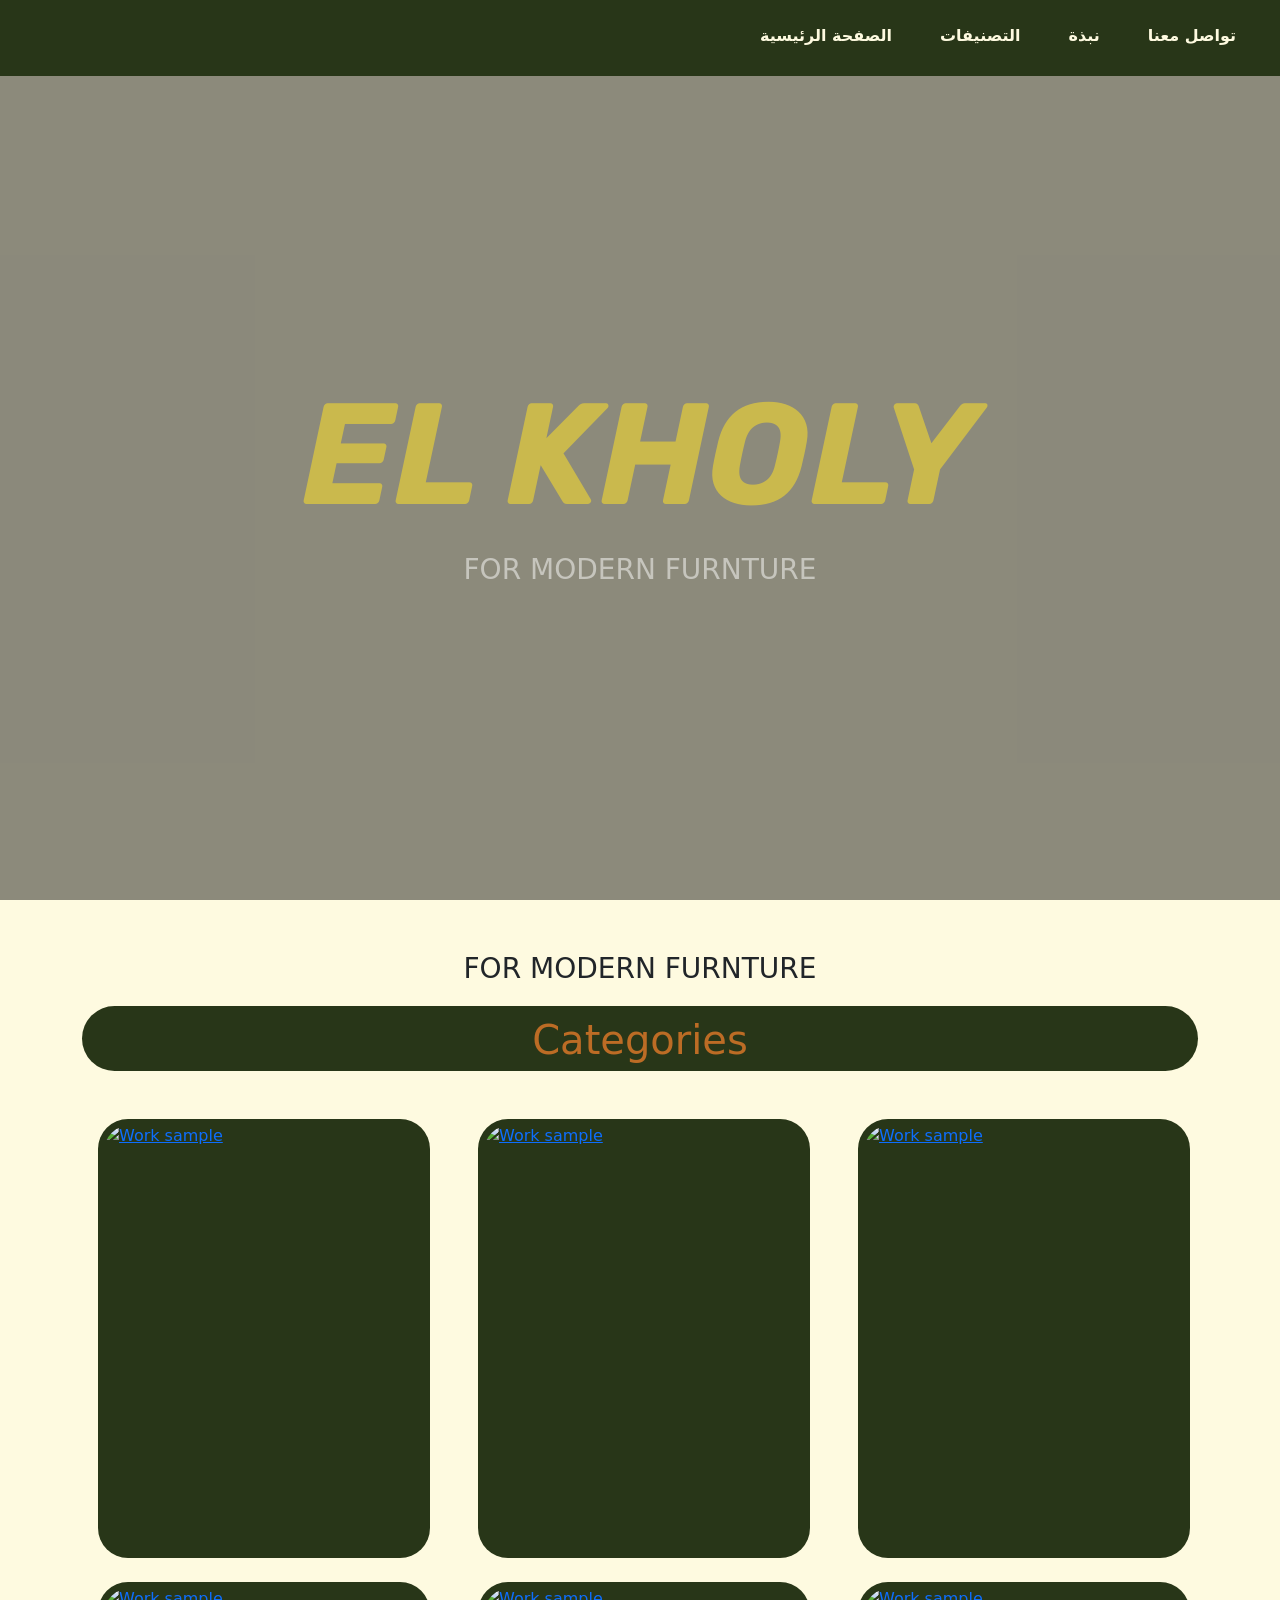
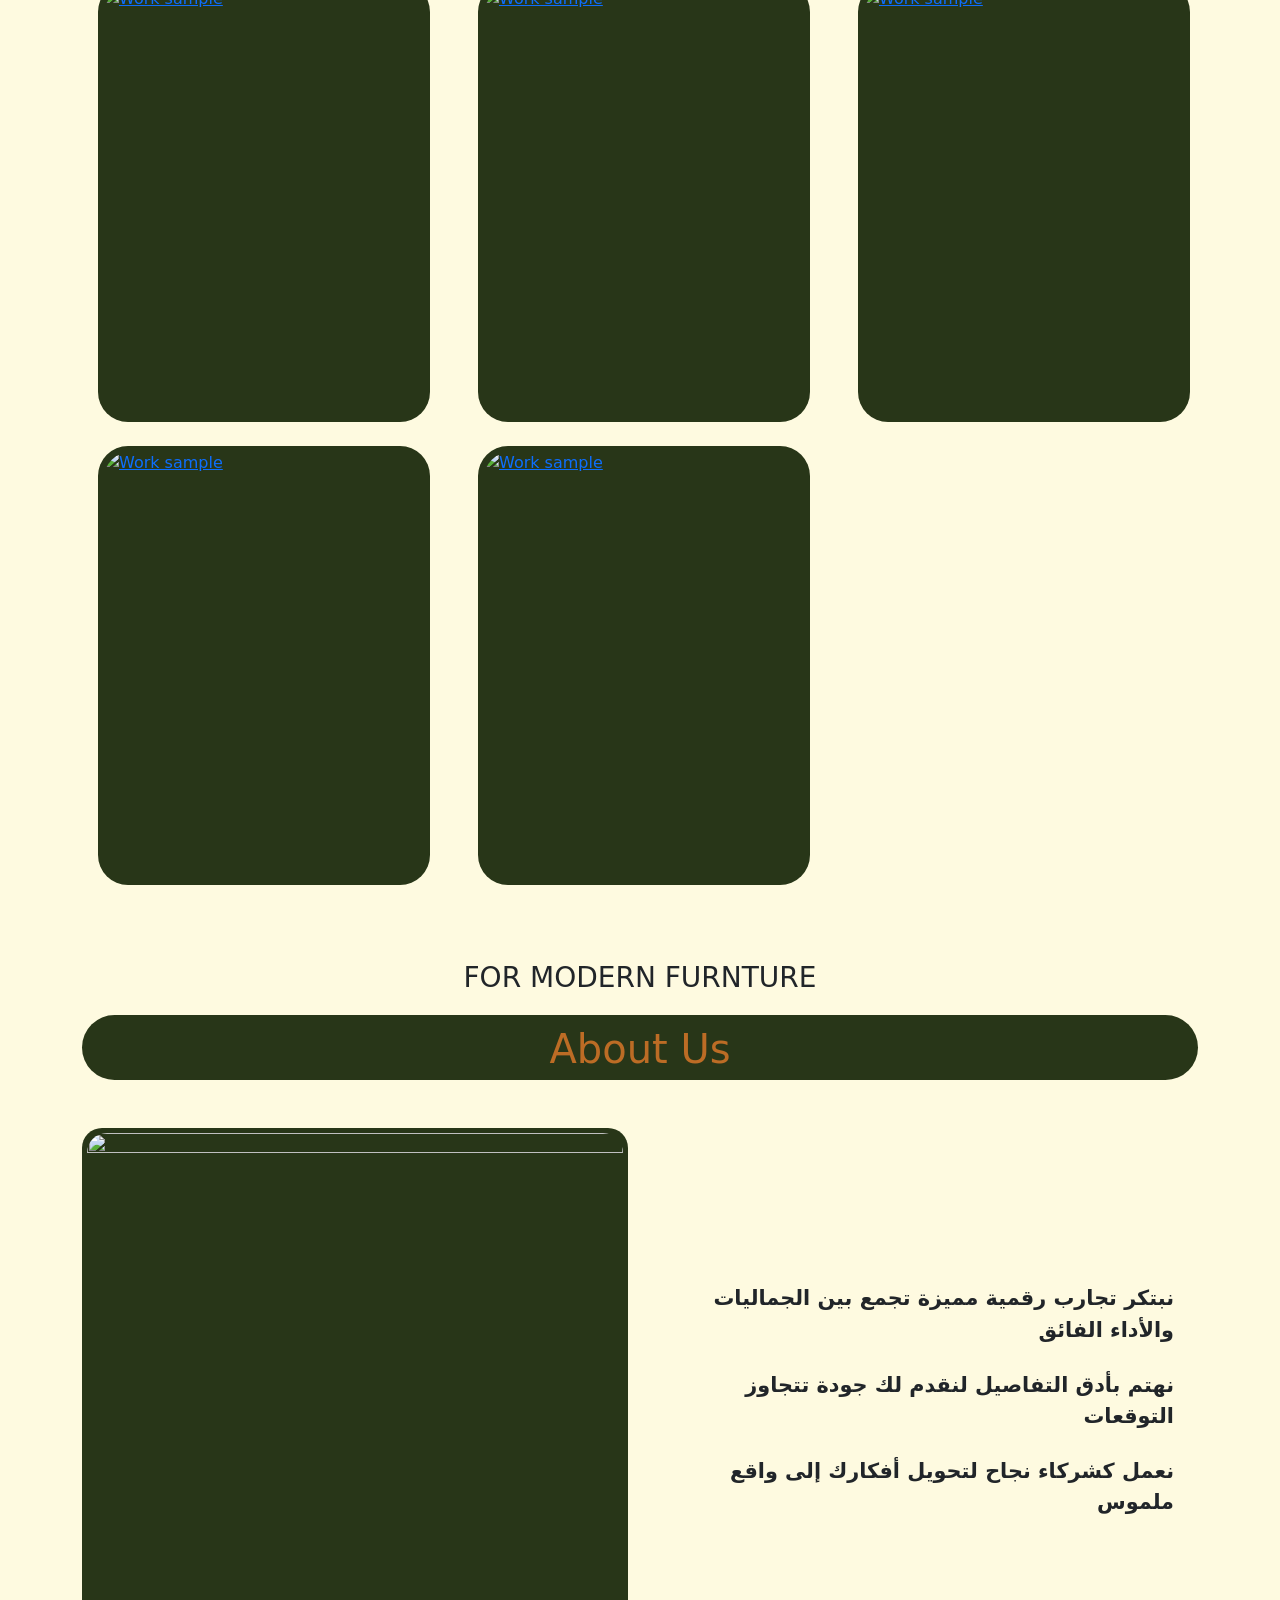
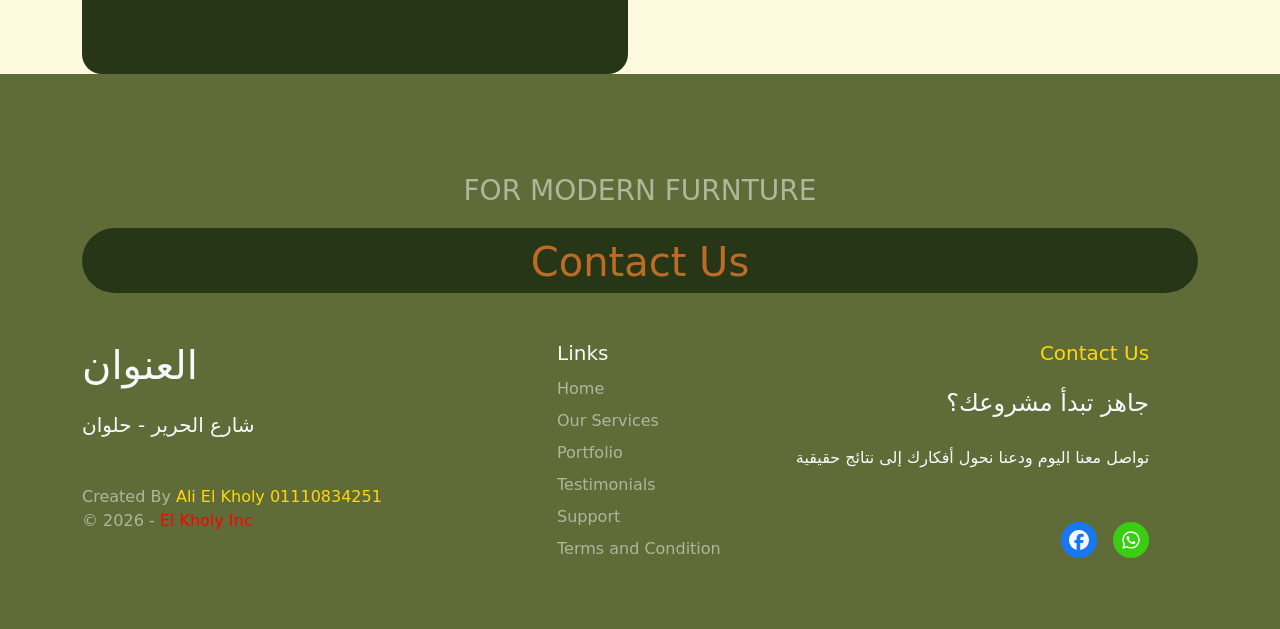
==== index.html @ 0e4a9209 "Add files via upload" ====
<!DOCTYPE html>
<html lang="en">

<head>
    <meta charset="UTF-8">
    <meta name="viewport" content="width=device-width, initial-scale=1.0">
    <title>EL Kholy</title>
    <link rel="stylesheet" href="css/style.css">
    <link rel="stylesheet" href="css/all.min.css">
    <link rel="stylesheet" href="css/bootstrap.min.css">



    <link rel="preconnect" href="https://fonts.googleapis.com">
    <link rel="preconnect" href="https://fonts.gstatic.com" crossorigin>
    <link
        href="https://fonts.googleapis.com/css2?family=Archivo+Black&family=Roboto:ital,wdth,wght@0,75..100,100..900;1,75..100,100..900&family=Rubik:ital,wght@0,300..900;1,300..900&display=swap"
        rel="stylesheet">
</head>

<body style="background-color: var(--cornsilk);" data-bs-spy="scroll" data-bs-target="#main-nav"
    data-bs-smooth-scroll="true" tabindex="0">
    <nav class="navbar navbar-expand-lg p-0 sticky-top" id="main-nav">
        <div class="container-fluid pb-1">
            <a class="navbar-brand text-align-center  p-0" href="index.html">
                <img class="logo " src="img/logo.svg" alt="">
            </a>
            <button class="navbar-toggler" type="button" data-bs-toggle="collapse" data-bs-target="#main"
                aria-controls="main" aria-expanded="false" aria-label="Toggle navigation">
                <i class="fa-solid fa-bars"></i>
            </button>

            <div class="collapse navbar-collapse  " id="main">
                <ul class="navbar-nav ms-auto mb-2 mb-lg-0 pe-2 text-md-strat">
                    <li class="nav-item">
                        <a class="nav-link active p-3 p-lg-4" aria-current="page" href="#">الصفحة الرئيسية</a>
                    </li>
                    <li class="nav-item">
                        <a class="nav-link p-3 p-lg-4" href="#Categories">التصنيفات</a>
                    </li>
                    <li class="nav-item">
                        <a class="nav-link p-3 p-lg-4" href="#About">نبذة</a>
                    </li>
                    <li class="nav-item">
                        <a class="nav-link p-3 p-lg-4" href="#footer">تواصل معنا</a>
                    </li>




                </ul>

            </div>
        </div>
    </nav>
    <div class="landing" id="landing">
        <section class="hero">

            <video autoplay loop muted playsinline class="hero-video">
                <source src="img/0724.mp4" type="video/mp4" />
            </video>


            <div class="hero-overlay"></div>

            <div class="hero-content">
                <h1 class="">EL KHOLY</h1>
                <p class="text-white-50 text-uppercase fs-3 fs-md-2 fs-sm-1">For modern furnture</p>
            </div>
        </section>
    </div>
    <div class="Categories mt-5  " id="Categories">
        <div class="container">
            <div class="main-title mt-5 mb-5 position-relative text-center justify-content-center">
                <img src="img/logo2.svg" alt="">

                <p class=" text-uppercase fs-3 fs-md-2 fs-sm-1">For modern furnture</p>

                <h1 class=" ">Categories</h1>
            </div>
            <div class="row mt-5 ">
                <div class="col-sm-12 col-md-6 col-lg-4">
                    <a href="Bedroom.html">
                        <div class="box mb-4 ms-3 me-2 " data-work="BedRoom">
                            <img class="img-fluid" src="img/bedroom (3).jpeg" alt="Work sample" />
                        </div>
                    </a>
                </div>
                <div class="col-sm-12 col-md-6 col-lg-4">
                    <a href="kitchen.html">
                        <div class="box mb-4 ms-3 me-2 " data-work="Kitchen">
                            <img class="img-fluid" src="img/kitchen.jpeg" alt="Work sample" />
                        </div>
                    </a>
                </div>
                <div class="col-sm-12 col-md-6 col-lg-4">
                    <a href="bathroom.html">
                        <div class="box mb-4 ms-3 me-2 " data-work="Bathroom">
                            <img class="img-fluid" src="img/bathroom (14).jpeg" alt="Work sample" />
                        </div>
                    </a>
                </div>

                <div class="col-sm-12 col-md-6 col-lg-4">
                    <a href="Cupboard.html">
                        <div class="box mb-4 ms-3 me-2 " data-work="Cupboard">
                            <img class="img-fluid" src="img/cupdrop.jpeg" alt="Work sample" />
                        </div>
                    </a>
                </div>
                <div class="col-sm-12 col-md-6 col-lg-4">
                    <a href="Decoration.html">
                        <div class="box mb-4 ms-3 me-2 " data-work="Decoration">
                            <img class="img-fluid" src="img/decoration.jpeg" alt="Work sample" />
                        </div>
                    </a>
                </div>
                <div class="col-sm-12 col-md-6 col-lg-4">
                    <a href="TV Console.html">
                        <div class="box mb-4 ms-3 me-2 " data-work="TV Console">
                            <img class="img-fluid" src="img/floating.jpeg" alt="Work sample" />
                        </div>
                    </a>
                </div>
                <div class="col-sm-12 col-md-6 col-lg-4">
                    <a href="Office.html">
                        <div class="box mb-4 ms-3 me-2 " data-work="Office">
                            <img class="img-fluid" src="img/offece.jpeg" alt="Work sample" />
                        </div>
                    </a>
                </div>
                <div class="col-sm-12 col-md-6 col-lg-4">
                    <a href="shops.html">
                        <div class="box mb-4 ms-3 me-2 " data-work="Shops">
                            <img class="img-fluid" src="img/shop (8).jpeg" alt="Work sample" />
                        </div>
                    </a>
                </div>

            </div>
        </div>
    </div>
    <div class="About mt-5  " id="About">
        <div class="container">
            <div class="main-title mt-5 mb-5 position-relative text-center justify-content-center">
                <img src="img/logo2.svg" alt="">

                <p class=" text-uppercase fs-3 fs-md-2 fs-sm-1">For modern furnture</p>

                <h1 class=" ">About Us</h1>
            </div>
            <div class="row">
                <div class="col-lg-6 col-md-12">
                    <div class="image">
                        <img class="img-fluid" src="img/wall.jpeg" alt="">
                    </div>
                </div>

                <div class="col-lg-6 col-md-12 d-flex justify-content-center align-items-center text-center">
                    <div class="text text-md-end  ">

                        <p class="m-4" style="font-size: 1.3rem;font-weight: bold;">نبتكر تجارب رقمية مميزة تجمع بين
                            الجماليات والأداء
                            الفائق</p>
                        <p class="m-4" style="font-size: 1.3rem;font-weight: bold;">نهتم بأدق التفاصيل لنقدم لك جودة
                            تتجاوز التوقعات</p>
                        <p class="m-4" style="font-size: 1.3rem;font-weight: bold;">نعمل كشركاء نجاح لتحويل أفكارك إلى
                            واقع ملموس</p>
                    </div>
                </div>

            </div>

        </div>

    </div>
    <div class="footer pt-5 pb-5 text-white-50 text-center text-md-start" id="footer">
        <div class="container">
            <div class="main-title mt-5 mb-5 position-relative text-center justify-content-center">
                <img src="IMG/logo.svg" alt="">

                <p class=" text-uppercase fs-3 fs-md-2 fs-sm-1">For modern furnture</p>

                <h1 class=" ">Contact Us</h1>
            </div>
            <div class="row mt-5">
                <div class="col-md-4 col-lg-5">
                    <div class="info mb-5 ">
                        <h1 class="mb-4  text-light">العنوان</h1>
                        <h5 class="mb-5 text-light">
                            شارع الحرير - حلوان
                        </h5>
                        <div class="copyright">
                            Created By <span>Ali El Kholy 01110834251</span>
                            <div>&copy; 2026 - <span>El Kholy Inc</span></div>
                        </div>
                    </div>
                </div>
                <div class="col-md-4 col-lg-2">
                    <div class="links">
                        <h5 class="text-light">Links</h5>
                        <ul class="list-unstyled lh-lg">
                            <li>Home</li>
                            <li>Our Services</li>
                            <li>Portfolio</li>
                            <li>Testimonials</li>
                            <li>Support</li>
                            <li>Terms and Condition</li>
                        </ul>
                    </div>
                </div>
                <div class="col-md-4 col-lg-5 d-flex justify-content-center justify-content-center">
                    <div class="contact text-md-end">
                        <h5 class="" style="color: var(--light-main-color);">Contact Us</h5>
                        <h4 class="mb-4 mt-4 text-light">جاهز تبدأ مشروعك؟</h4>
                        <p class="lh-lg mt-3 mb-5 text-light">تواصل معنا اليوم ودعنا نحول أفكارك إلى نتائج حقيقية</p>

                        <ul class="d-flex mt-5 list-unstyled gap-3 justify-content-center justify-content-lg-end">
                            <li>
                                <a class="d-block text-light" href="https://www.facebook.com/share/1BU3RAs3ZS/"><i
                                        class="fa-brands fa-facebook fa-lg facebook rounded-circle p-2"></i></a>
                            </li>
                            <li>
                                <a class="d-block text-light" href="https://wa.me/201009789454"><i
                                        class="fa-brands fa-whatsapp fa-lg whatsapp rounded-circle p-2"></i></a>
                            </li>
                        </ul>
                    </div>
                </div>

            </div>
        </div>
    </div>


    <script src="js/bootstrap.bundle.min.js"></script>
    <script src="js/all.min.js"></script>
</body>

</html>
---- css/style.css ----
* {
    box-sizing: border-box;
}

:root {
    --main-color: #d8ad21;
    --light-main-color: #ffd60a;
    --second-color: #000814;
    --blue-color: #001d3d;
    --light-blue-color: #1dd9e2;
    --olive-leaf: #606c38ff;
    --black-forest: #283618ff;
    --cornsilk: #fefae0ff;
    --sunlit-clay: #dda15eff;
    --copperwood: #bc6c25ff;



}


body {
    position: relative;
}

.main-title h1 {
    padding-top: 10px;
    -o-border-radius: 40px;
    height: 65px;
    color: var(--copperwood);
    background-color: var(--black-forest);
    -webkit-border-radius: 40px;
    -moz-border-radius: 40px;
    -ms-border-radius: 40px;
    border-radius: 40px;
}

.navbar {
    background-color: var(--black-forest);

}

.navbar .navbar-brand .logo {
    width: 150px;

}

.navbar .navbar-toggler {
    color: white;
    font-size: 25px;
    border-color: white;
}

.navbar .navbar-toggler:focus {
    box-shadow: none;
}

.navbar .navbar-toggler[aria-expanded="true"] {
    border-color: var(--green-color);
}



.navbar .collapse .nav-link {
    color: var(--cornsilk);
    font-size: 1rem;
    font-weight: bold;

}

/* .navbar .navbar-nav .nav-link.active, */
.navbar .navbar-nav .nav-link:focus,
.navbar .navbar-nav .nav-link:hover {
    color: var(--sunlit-clay);

}

.landing .hero {
    position: relative;
    width: 100%;
    height: calc(100vh - 76px);
    display: flex;
    justify-content: center;
    align-items: center;
    overflow: hidden;
}

.landing .hero-video {
    position: absolute;
    top: 50%;
    left: 50%;
    min-width: 100%;
    min-height: 100%;
    width: auto;
    height: auto;
    transform: translate(-50%, -50%);
    object-fit: cover;
    z-index: 1;
}

.landing .hero-overlay {
    position: absolute;
    top: 0;
    left: 0;
    width: 100%;
    height: 100%;
    background: rgba(0, 0, 0, 0.45);
    z-index: 2;
}

.landing .hero-content {
    position: relative;
    z-index: 3;
    color: #ffffff;
    text-align: center;
    padding: 0 10px;
}

.landing .hero-content h1 {

    font-family: "Rubik", serif;

    font-weight: bold;
    font-size: 9rem;
    font-style: italic;
    color: #ffe2268a;

}


@media (max-width: 768px) {
    .landing .hero-content h1 {
        font-size: 5rem;
    }

}

@media(max-width: 992px) {
    .landing .hero-content h1 {
        font-size: 7rem;
    }
}

.Categories {
    background-color: var(--cornsilk);
}

.Categories .row .box {
    padding: 5px;
    overflow: hidden;
    position: relative;
    transition: transform 0.3s ease, box-shadow 0.3s ease;
    cursor: pointer;
    background-color: var(--black-forest);
    -webkit-border-radius: 30px;
    -moz-border-radius: 30px;
    -ms-border-radius: 30px;
    -o-border-radius: 30px;
    border-radius: 30px;
}

.Categories .row .box::before {
    content: attr(data-work);
    position: absolute;
    top: 5px;
    left: 5px;
    right: 5px;
    bottom: 5px;

    background-color: rgba(0, 0, 0, 0.6);
    display: flex;
    justify-content: center;
    align-items: center;
    font-weight: bold;
    color: white;
    font-size: 1.5rem;
    z-index: 2;

    opacity: 0;

    transform: translateY(10px);

    transition: opacity 0.3s ease, transform 0.3s ease;
}


.Categories .row .box:hover {
    transform: scale(1.03) translateY(-5px);

    box-shadow: 0 10px 20px rgba(0, 0, 0, 0.2);
}

.Categories .row .box:hover::before {
    opacity: 1;
    transform: translateY(0);
}

.Categories .row .box:hover .img-fluid {
    /* يمكنك جعل الصورة نفسها أغمق عن طريق Filter إذا لم تستخدم غطاء */
    /* filter: brightness(0.7); */
}

.Categories .row .box img {
    width: 100%;
    aspect-ratio: 3 / 4;

    object-fit: cover;

    display: block;
    -webkit-border-radius: 30px;
    -moz-border-radius: 30px;
    -ms-border-radius: 30px;
    -o-border-radius: 30px;
    border-radius: 30px;
}

.About .row .image {
    background-color: var(--black-forest);
    padding: 5px;
    overflow: hidden;
    -o-border-radius: 20px;
    -webkit-border-radius: 20px;
    -moz-border-radius: 20px;
    -ms-border-radius: 20px;
    border-radius: 20px;
}

.About .row .image img {
    width: 100%;
    aspect-ratio: 1/1;

    object-fit: cover;

    display: block;
    -o-border-radius: 20px;
    -webkit-border-radius: 20px;
    -moz-border-radius: 20px;
    -ms-border-radius: 20px;
    border-radius: 20px;
}

.footer {
    background-color: var(--olive-leaf);


}

.footer .info .copyright>span {
    color: var(--light-main-color);
}

.footer .copyright div span {
    color: red;
}

.footer .contact ul svg {
    width: 20px;
    height: 20px;
}

.footer .contact ul svg:hover,
.footer .contact ul svg:focus {
    display: inline-block;
    transform-origin: center center;
    -o-transition: transform 0.5s ease;
    -o-transform: rotate(360deg);
    -webkit-transform: rotate(360deg);
    -moz-transform: rotate(360deg);
    -ms-transform: rotate(360deg);
    transform: rotate(360deg);
    -webkit-transition: transform 0.5s ease;
    -moz-transition: transform 0.5s ease;
    -ms-transition: transform 0.5s ease;
    transition: transform 0.5s ease;
}

.footer .facebook {
    background-color: #1877f2;
}

.footer .twitter {
    background-color: #1da1f2;
}

.footer .linkedin {
    background-color: #0077b5;
}

.footer .youtube {
    background-color: #ff0000;
}

.footer .whatsapp {
    background-color: #3bcd13;
}

.ShowWork .box {
    padding: 5px;
    overflow: hidden;
    position: relative;
    justify-content: center;
    align-items: center;
    background-color: var(--black-forest);
    -o-border-radius: 20px;
    -webkit-border-radius: 20px;
    -moz-border-radius: 20px;
    -ms-border-radius: 20px;
    border-radius: 20px;

}

.ShowWork .box img {
    height: 100%;
    width: 100%;
    object-fit: cover;

    display: block;
    -o-border-radius: 20px;
    -webkit-border-radius: 20px;
    -moz-border-radius: 20px;
    -ms-border-radius: 20px;
    border-radius: 20px;
}

.ShowWork .box .text {
    padding: 5px;
    color: white
}

.ShowWork .box .text p {
    line-height: 3rem;
    font-size: 1.2rem;
    ;
}

.ShowWork .box .text h1 {
    margin-top: 10px;
}

/* ==========================================
   تنسيق اللوجو في جميع الصفحات بدون تعديل HTML
   ========================================== */

.main-title img {
    max-width: 100% !important;

    display: block !important;
    margin-left: auto !important;
    margin-right: auto !important;
    transition: width 0.3s ease-in-out;
}

@media (max-width: 991.98px) {
    .main-title img {
        width: 300px !important;
    }
}

@media (max-width: 767.98px) {
    .main-title img {
        width: 240px !important;
    }
}

@media (max-width: 399.98px) {
    .main-title img {
        width: 180px !important;
    }
}
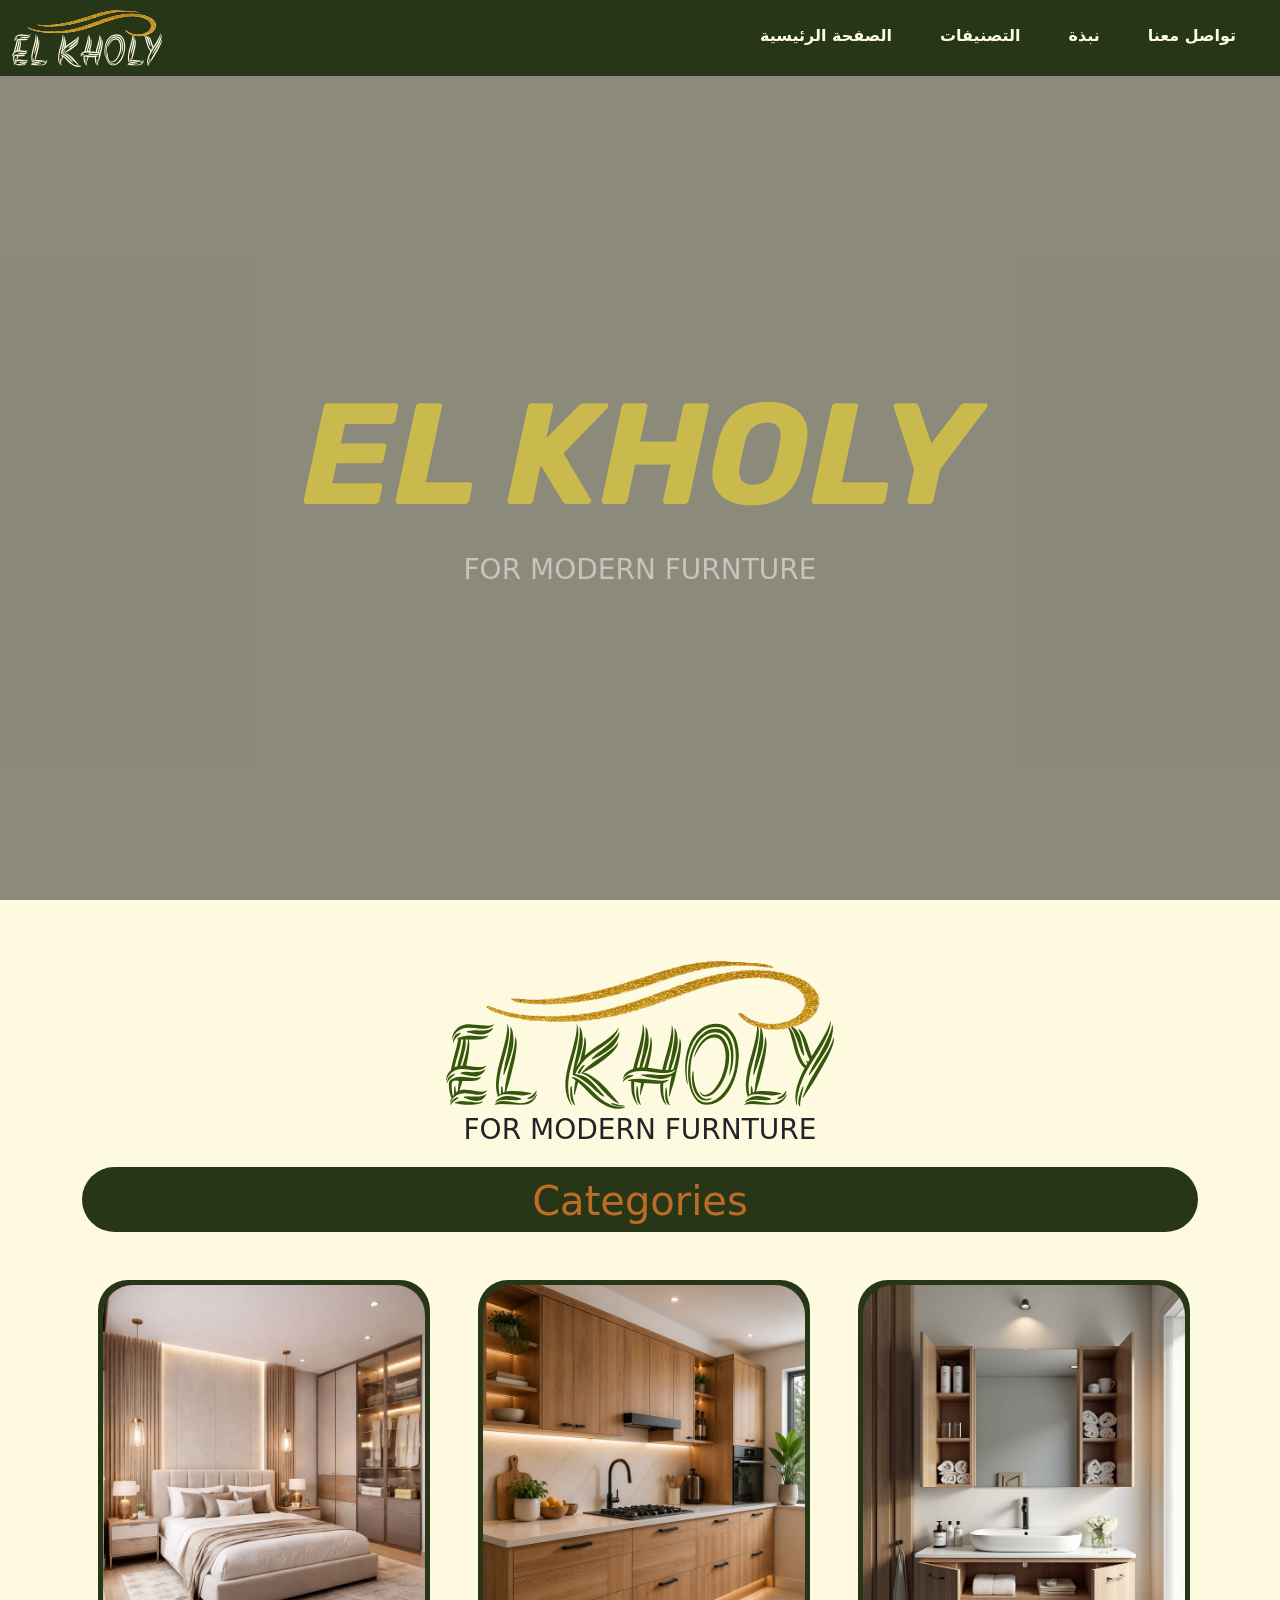
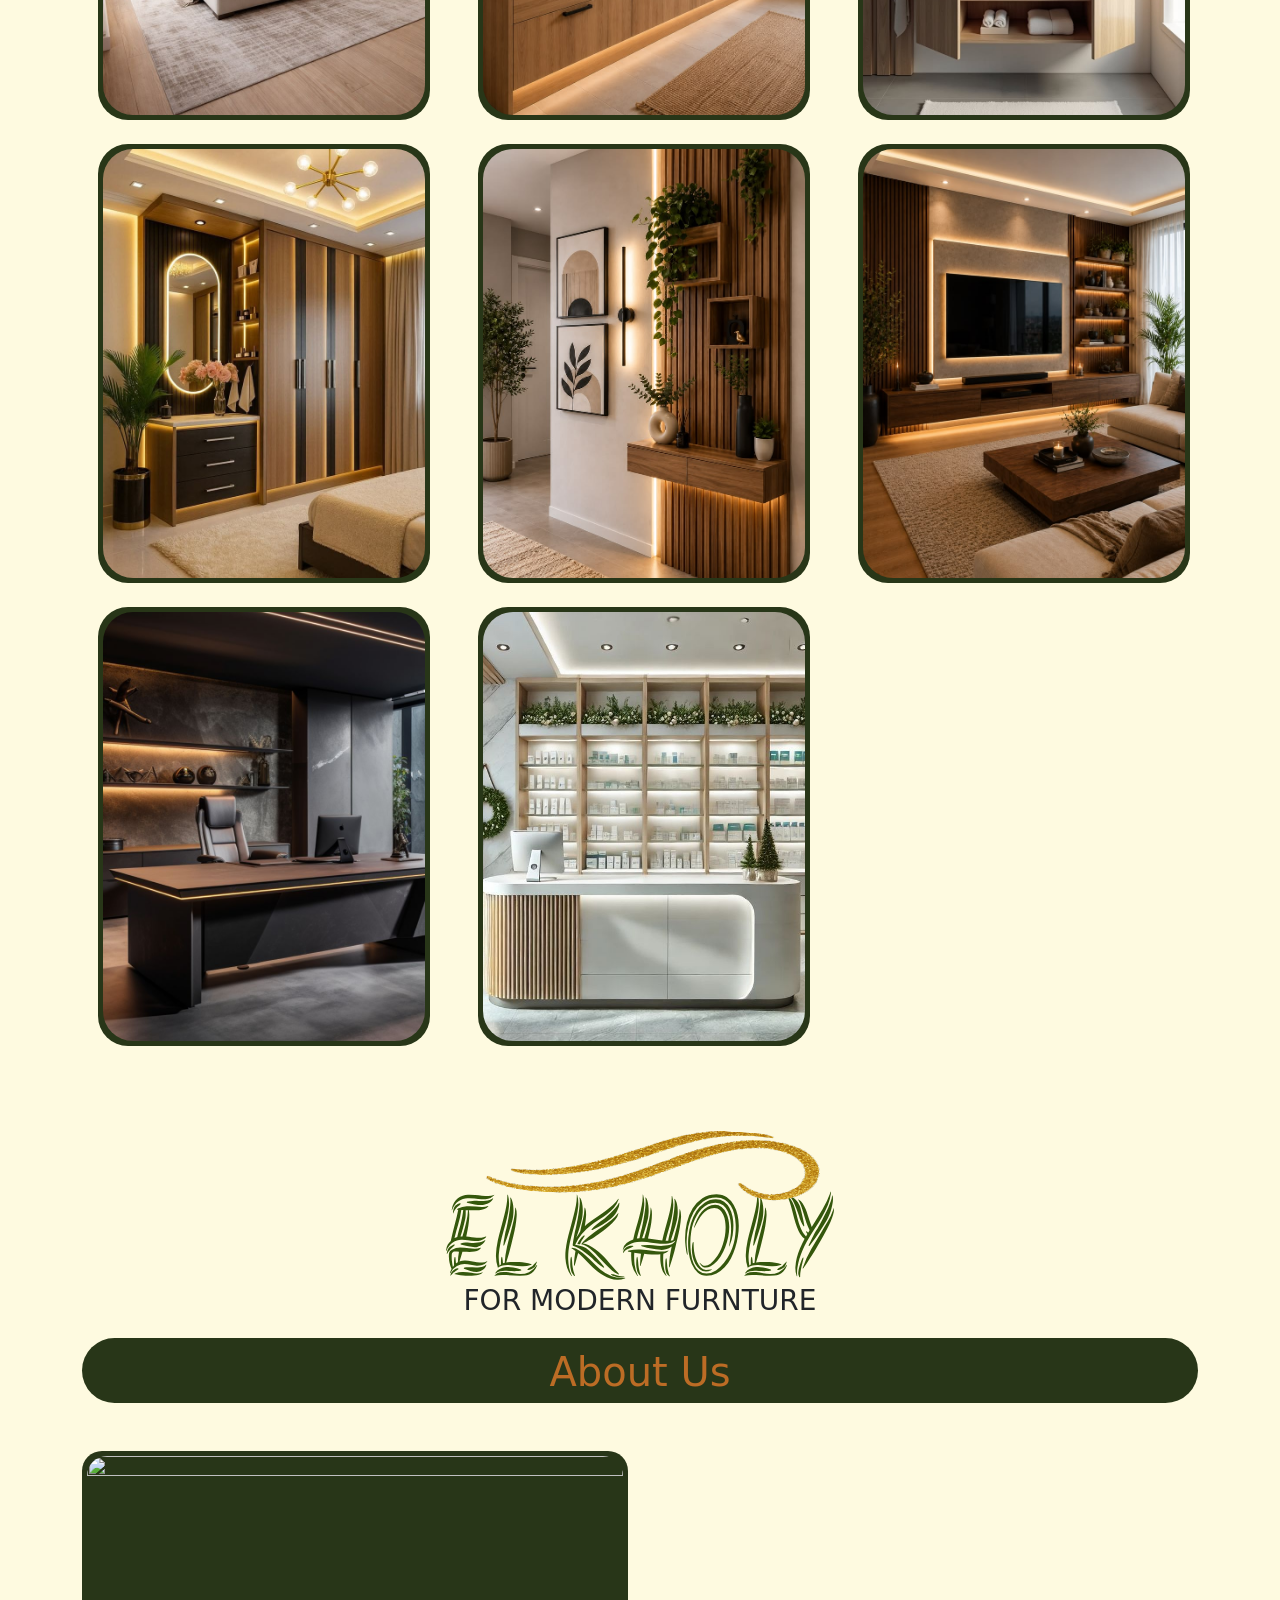
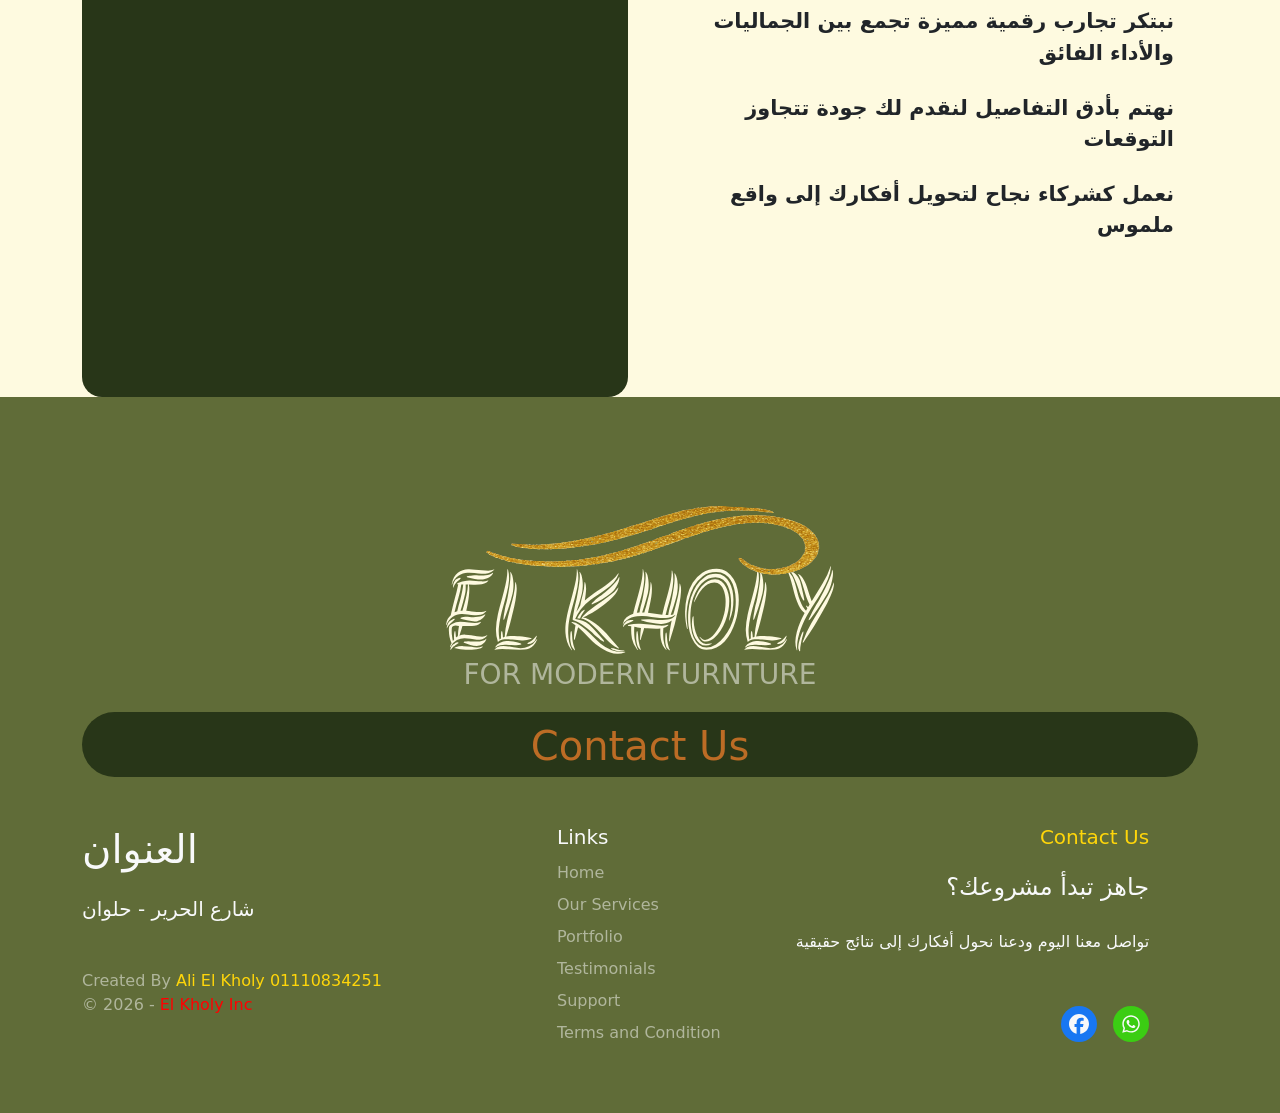
==== commit b5a63ce0: "edit" ====
--- a/index.html
+++ b/index.html
@@ -177,7 +177,7 @@
     <div class="footer pt-5 pb-5 text-white-50 text-center text-md-start" id="footer">
         <div class="container">
             <div class="main-title mt-5 mb-5 position-relative text-center justify-content-center">
-                <img src="IMG/logo.svg" alt="">
+                <img src="img/logo.svg" alt="">
 
                 <p class=" text-uppercase fs-3 fs-md-2 fs-sm-1">For modern furnture</p>
 
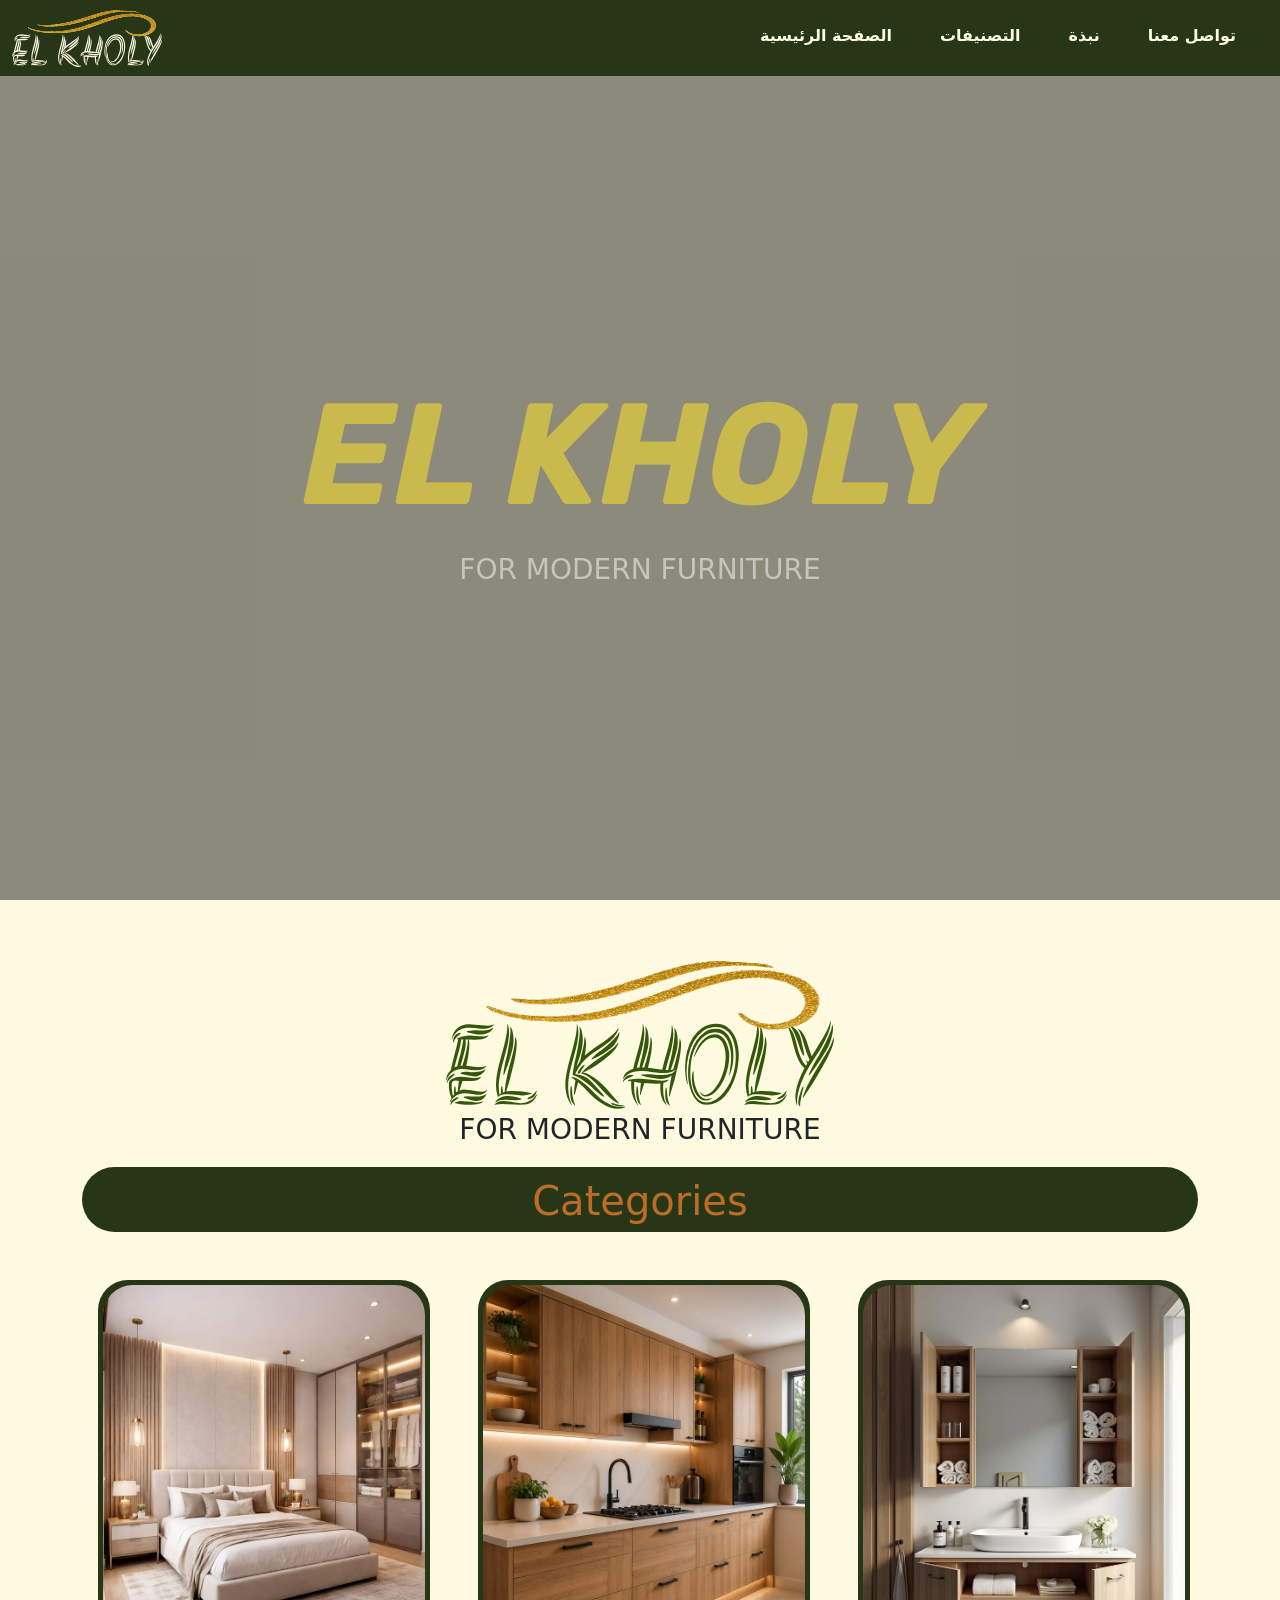
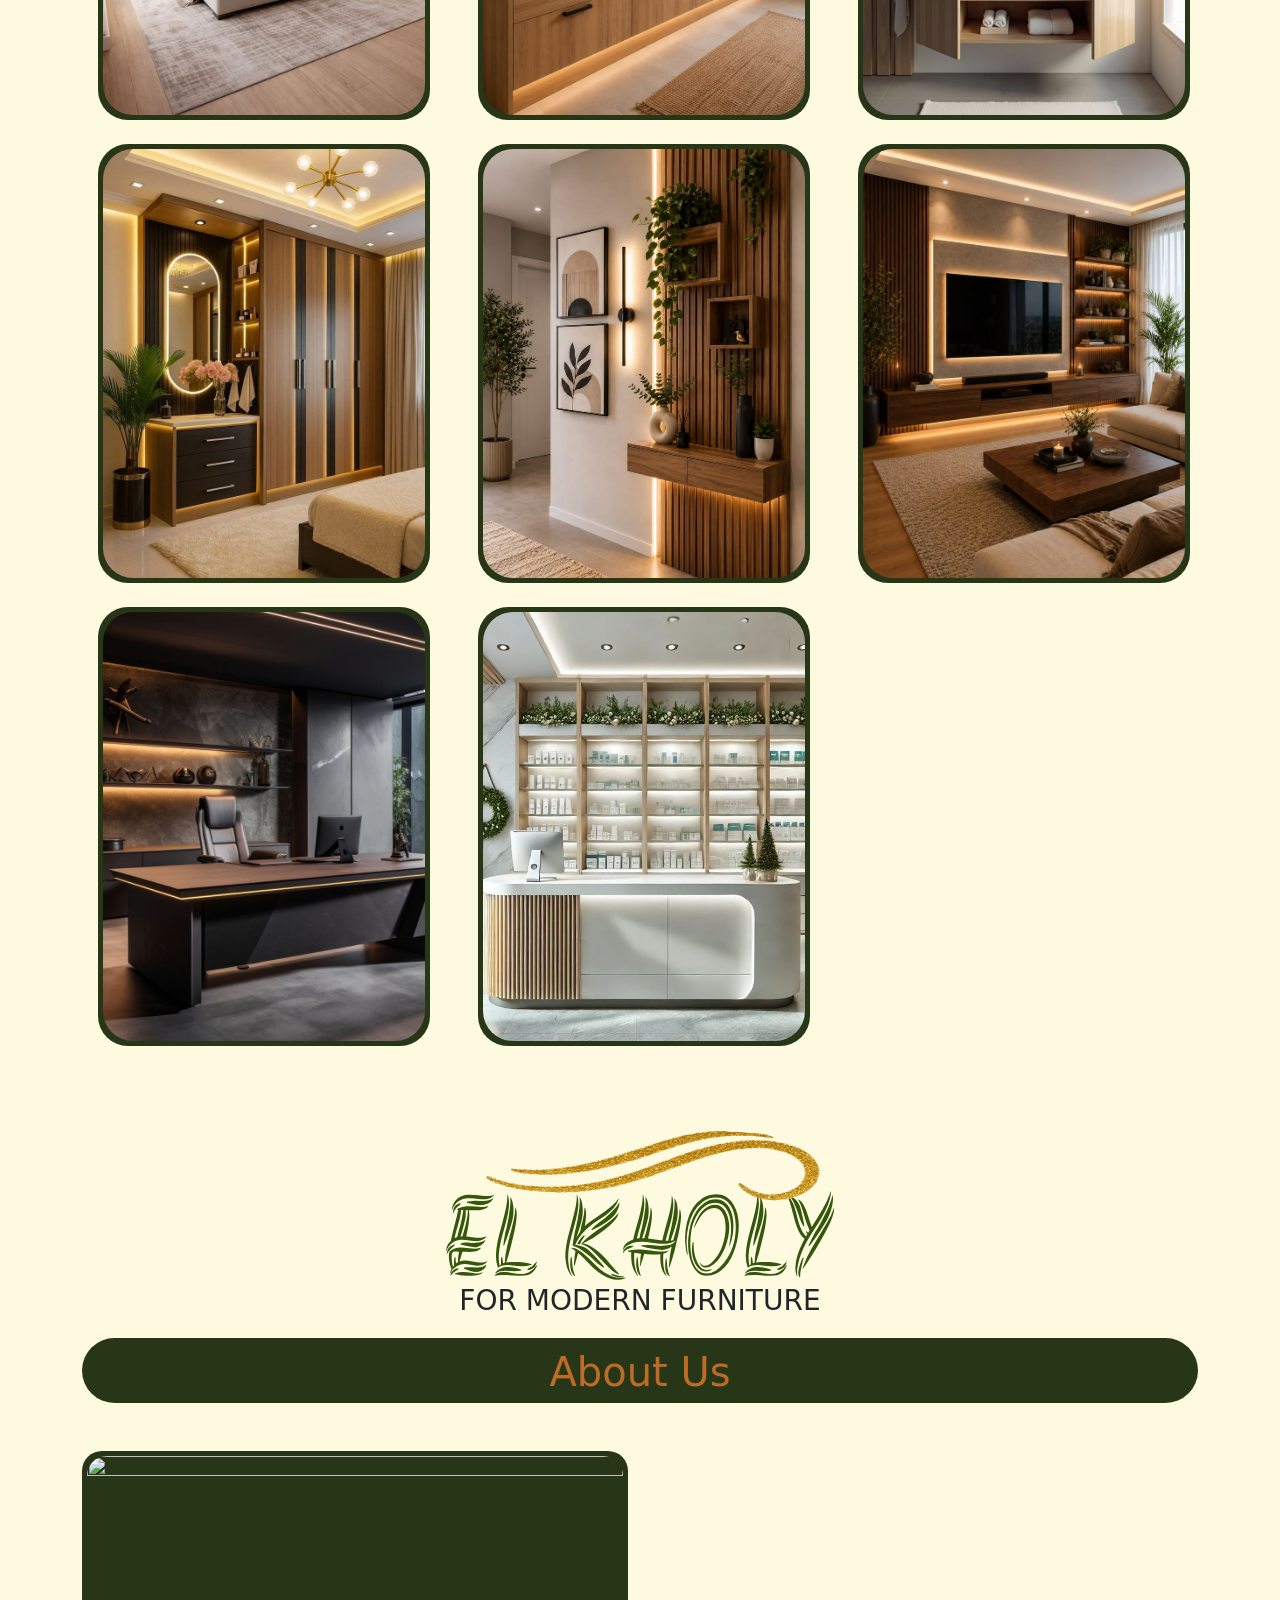
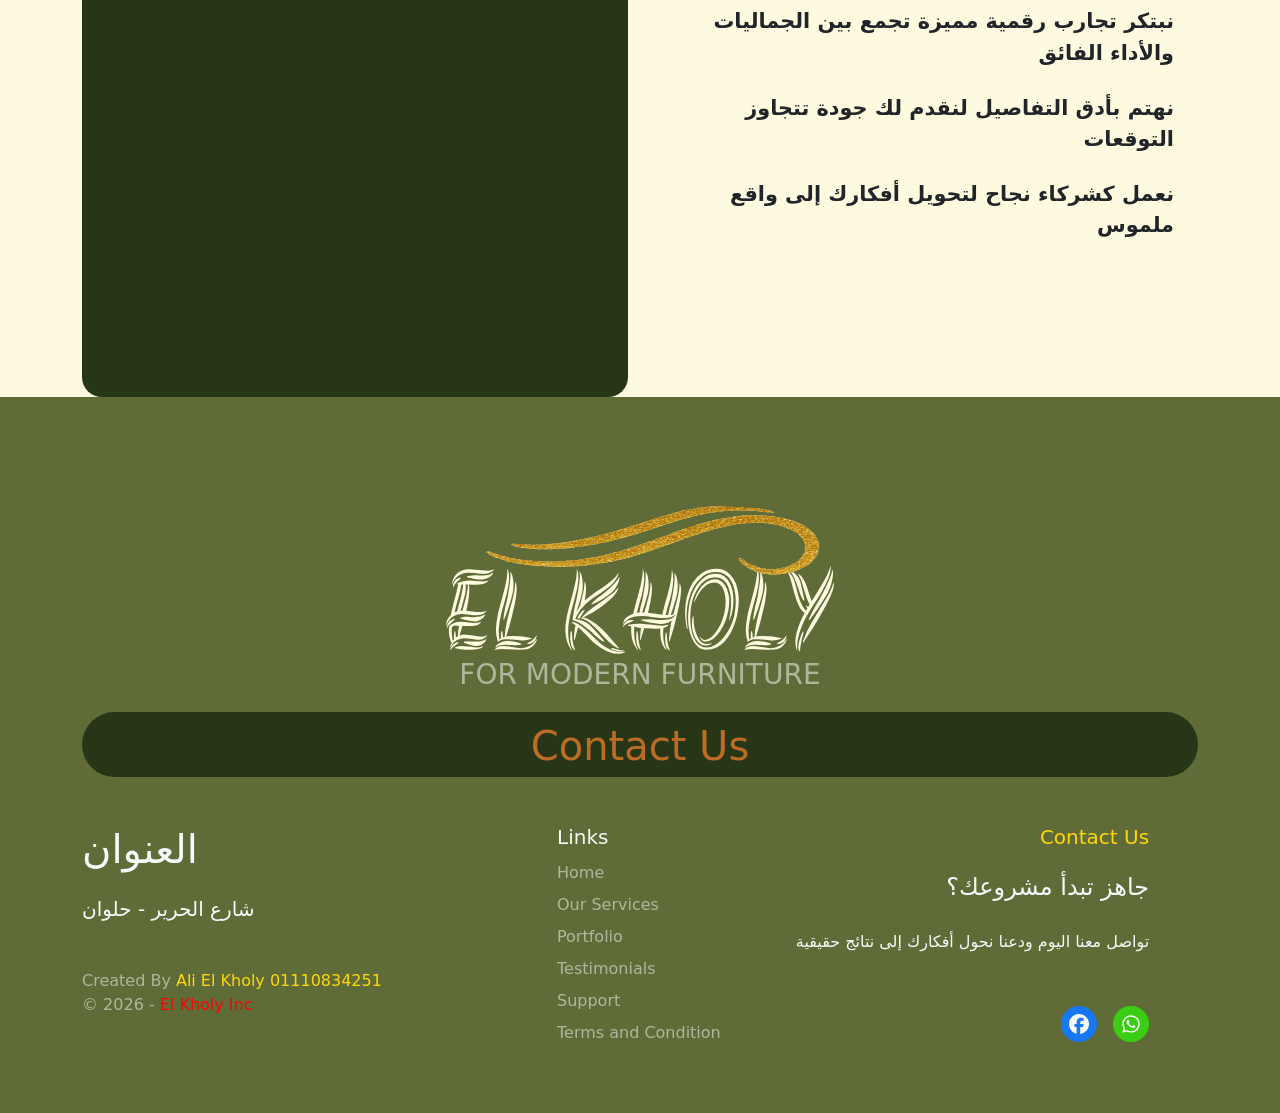
==== commit 37e55d41: "spiling" ====
--- a/index.html
+++ b/index.html
@@ -65,7 +65,7 @@
 
             <div class="hero-content">
                 <h1 class="">EL KHOLY</h1>
-                <p class="text-white-50 text-uppercase fs-3 fs-md-2 fs-sm-1">For modern furnture</p>
+                <p class="text-white-50 text-uppercase fs-3 fs-md-2 fs-sm-1">For modern furniture</p>
             </div>
         </section>
     </div>
@@ -74,7 +74,7 @@
             <div class="main-title mt-5 mb-5 position-relative text-center justify-content-center">
                 <img src="img/logo2.svg" alt="">
 
-                <p class=" text-uppercase fs-3 fs-md-2 fs-sm-1">For modern furnture</p>
+                <p class=" text-uppercase fs-3 fs-md-2 fs-sm-1">For modern furniture</p>
 
                 <h1 class=" ">Categories</h1>
             </div>
@@ -145,7 +145,7 @@
             <div class="main-title mt-5 mb-5 position-relative text-center justify-content-center">
                 <img src="img/logo2.svg" alt="">
 
-                <p class=" text-uppercase fs-3 fs-md-2 fs-sm-1">For modern furnture</p>
+                <p class=" text-uppercase fs-3 fs-md-2 fs-sm-1">For modern furniture</p>
 
                 <h1 class=" ">About Us</h1>
             </div>
@@ -179,7 +179,7 @@
             <div class="main-title mt-5 mb-5 position-relative text-center justify-content-center">
                 <img src="img/logo.svg" alt="">
 
-                <p class=" text-uppercase fs-3 fs-md-2 fs-sm-1">For modern furnture</p>
+                <p class=" text-uppercase fs-3 fs-md-2 fs-sm-1">For modern furniture</p>
 
                 <h1 class=" ">Contact Us</h1>
             </div>
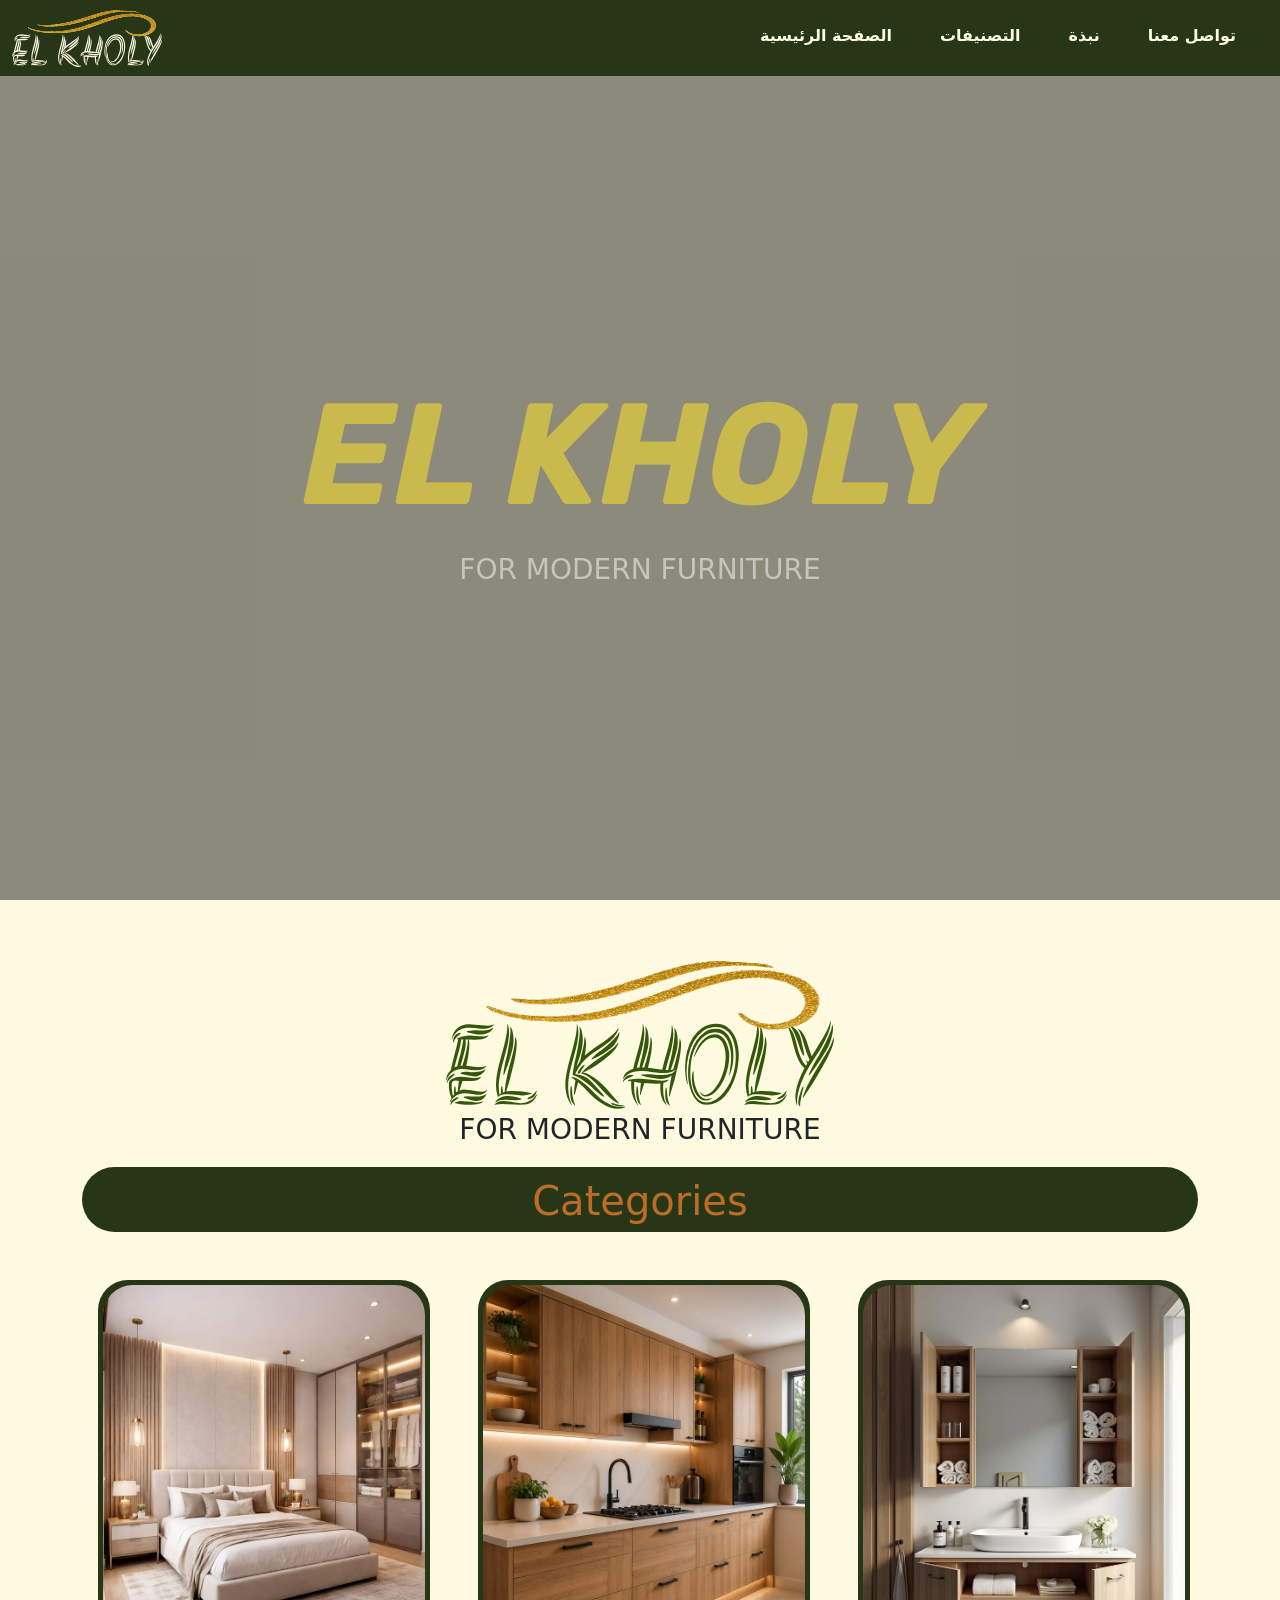
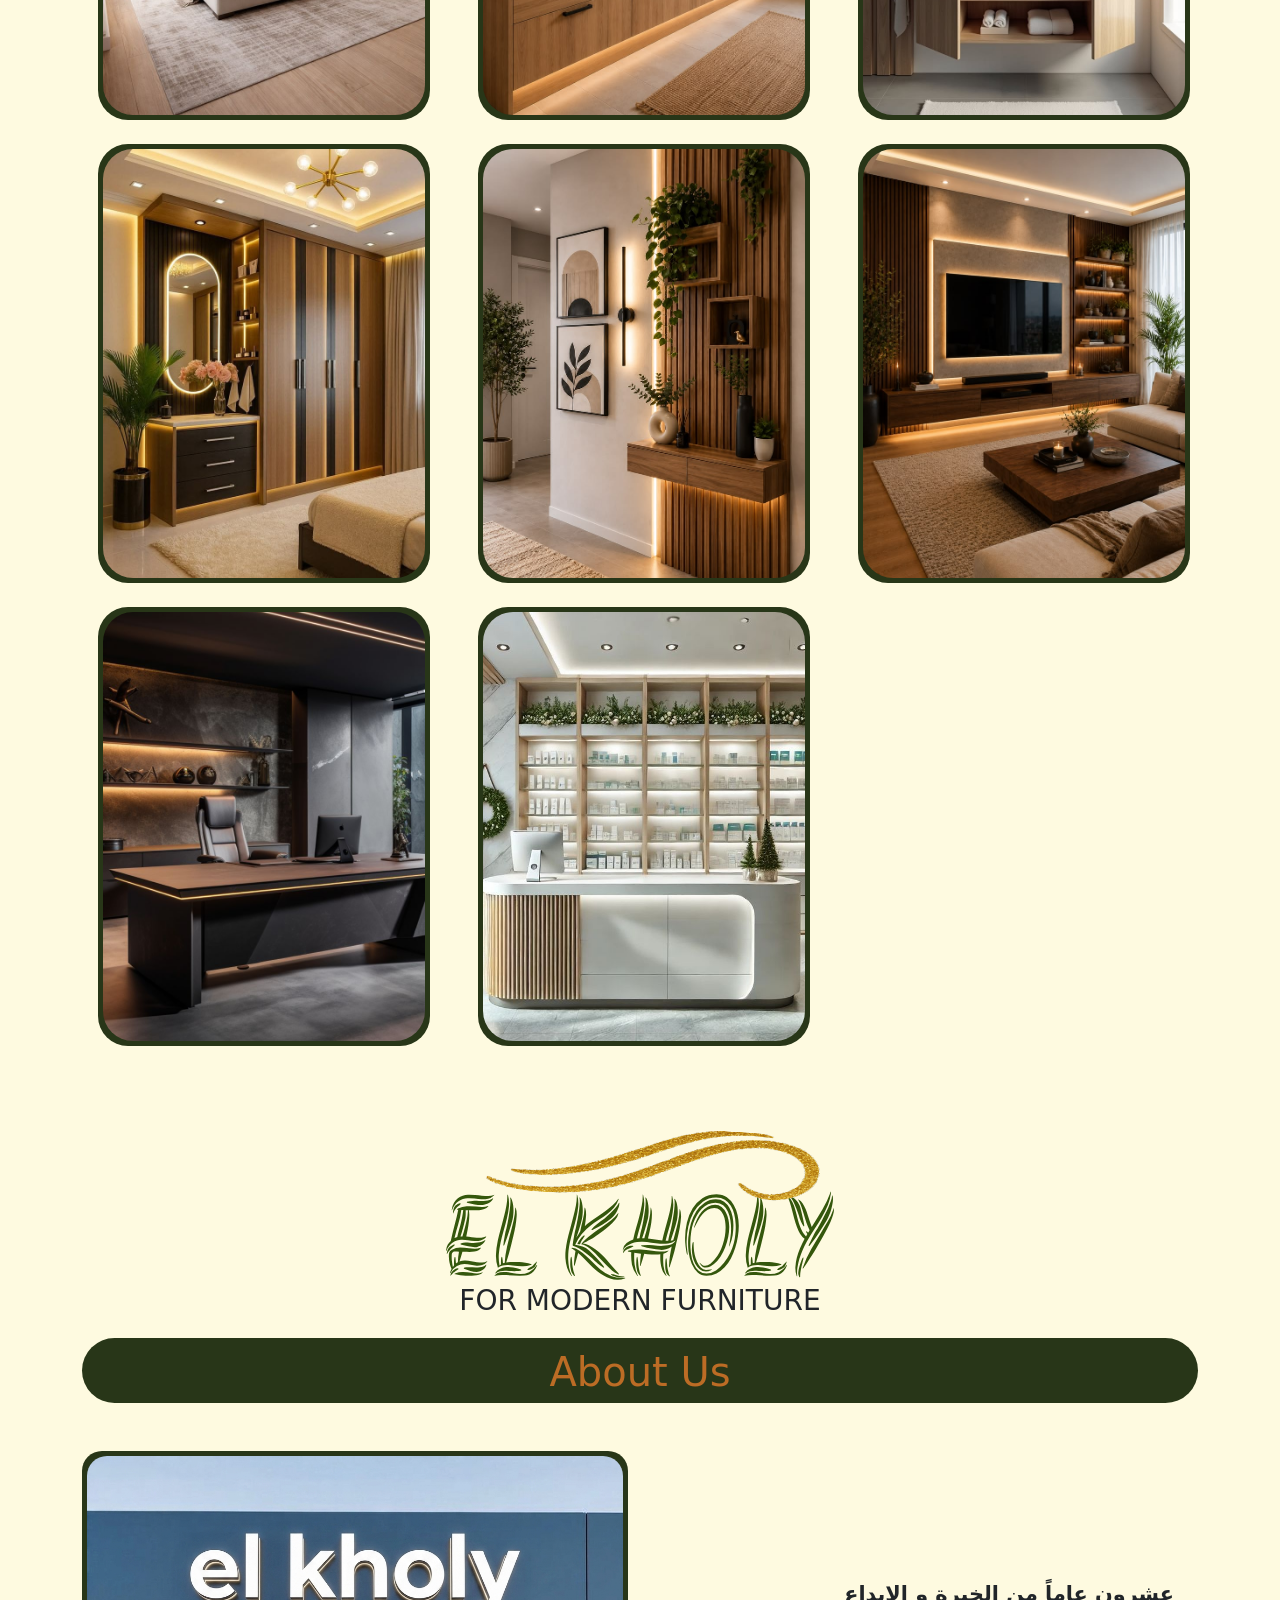
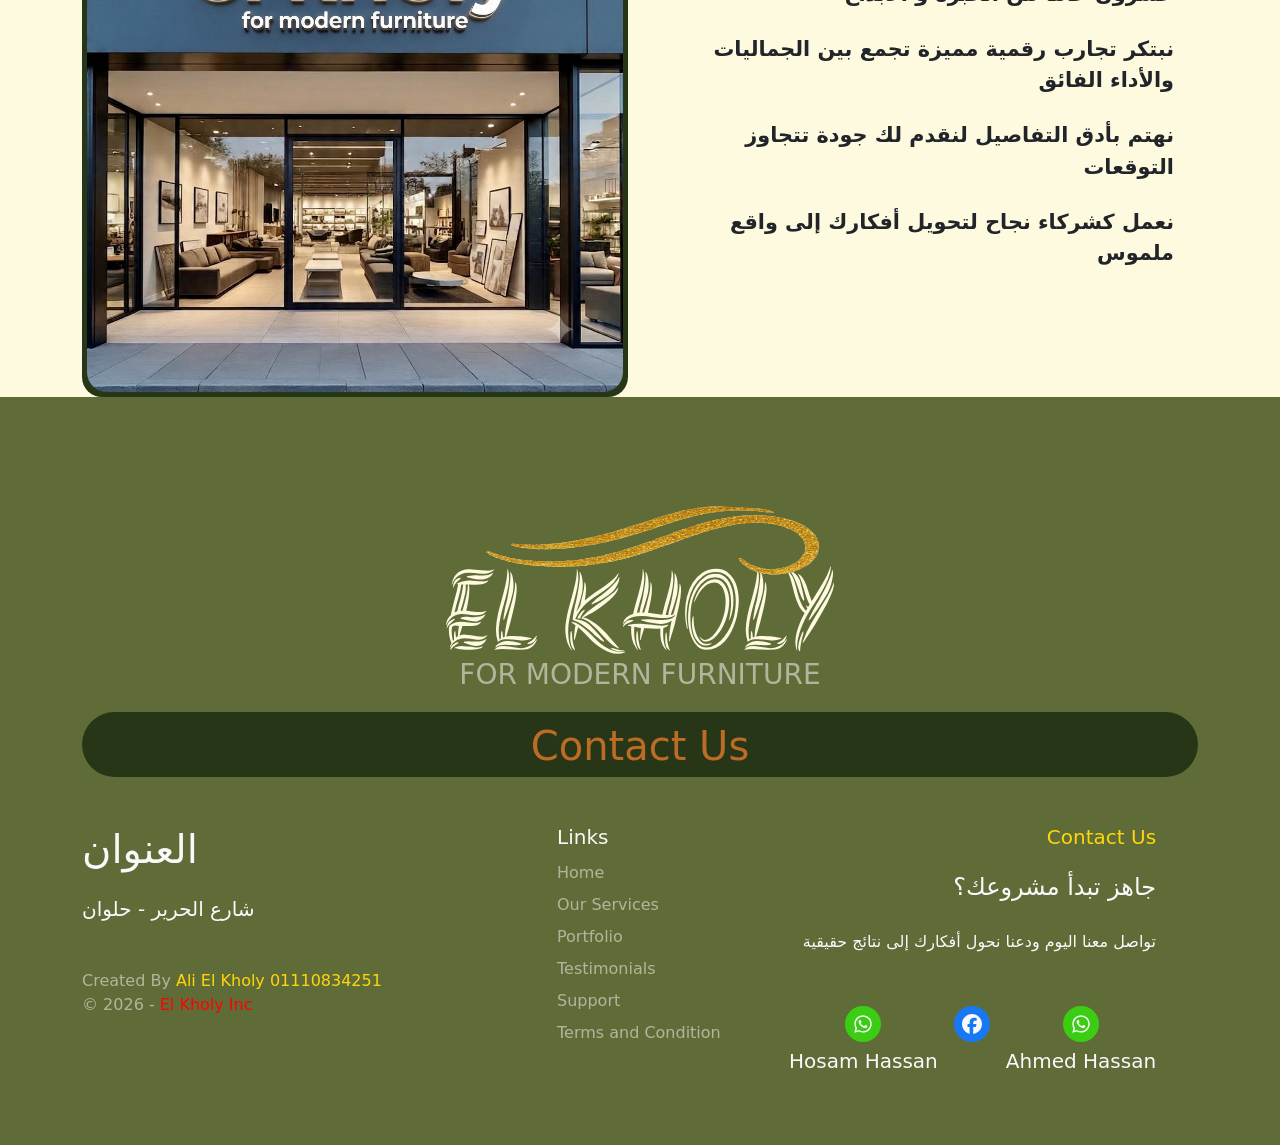
==== commit d5719b9f: "edit" ====
--- a/index.html
+++ b/index.html
@@ -152,12 +152,13 @@
             <div class="row">
                 <div class="col-lg-6 col-md-12">
                     <div class="image">
-                        <img class="img-fluid" src="img/wall.jpeg" alt="">
+                        <img class="img-fluid" src="img/Gemini_Generated_Image_9pd7bz9pd7bz9pd7.png" alt="">
                     </div>
                 </div>
 
                 <div class="col-lg-6 col-md-12 d-flex justify-content-center align-items-center text-center">
                     <div class="text text-md-end  ">
+                         <p class="m-4" style="font-size: 1.3rem;font-weight: bold;">عشرون عاماً من الخبرة و الابداع</p>
 
                         <p class="m-4" style="font-size: 1.3rem;font-weight: bold;">نبتكر تجارب رقمية مميزة تجمع بين
                             الجماليات والأداء
@@ -215,14 +216,24 @@
                         <h4 class="mb-4 mt-4 text-light">جاهز تبدأ مشروعك؟</h4>
                         <p class="lh-lg mt-3 mb-5 text-light">تواصل معنا اليوم ودعنا نحول أفكارك إلى نتائج حقيقية</p>
 
-                        <ul class="d-flex mt-5 list-unstyled gap-3 justify-content-center justify-content-lg-end">
+                         <ul
+                            class="d-flex mt-5 list-unstyled  gap-3 justify-content-center justify-content-lg-end  justify-content-md-center">
+
+                            <li class="d-flex flex-column align-items-center justify-content-center">
+                                <a class="d-block text-light" href="https://wa.me/201009789454">
+                                    <i class="fa-brands fa-whatsapp fa-lg whatsapp rounded-circle p-2"></i>
+                                </a>
+                                <h5 class="text-light mt-1">Hosam Hassan</h5>
+                            </li>
                             <li>
                                 <a class="d-block text-light" href="https://www.facebook.com/share/1BU3RAs3ZS/"><i
                                         class="fa-brands fa-facebook fa-lg facebook rounded-circle p-2"></i></a>
                             </li>
-                            <li>
-                                <a class="d-block text-light" href="https://wa.me/201009789454"><i
-                                        class="fa-brands fa-whatsapp fa-lg whatsapp rounded-circle p-2"></i></a>
+                            <li class="d-flex flex-column align-items-center justify-content-center">
+                                <a class="d-block text-light" href="https://wa.me/201147505361">
+                                    <i class="fa-brands fa-whatsapp fa-lg whatsapp rounded-circle p-2"></i>
+                                </a>
+                                <h5 class="text-light mt-1">Ahmed Hassan</h5>
                             </li>
                         </ul>
                     </div>
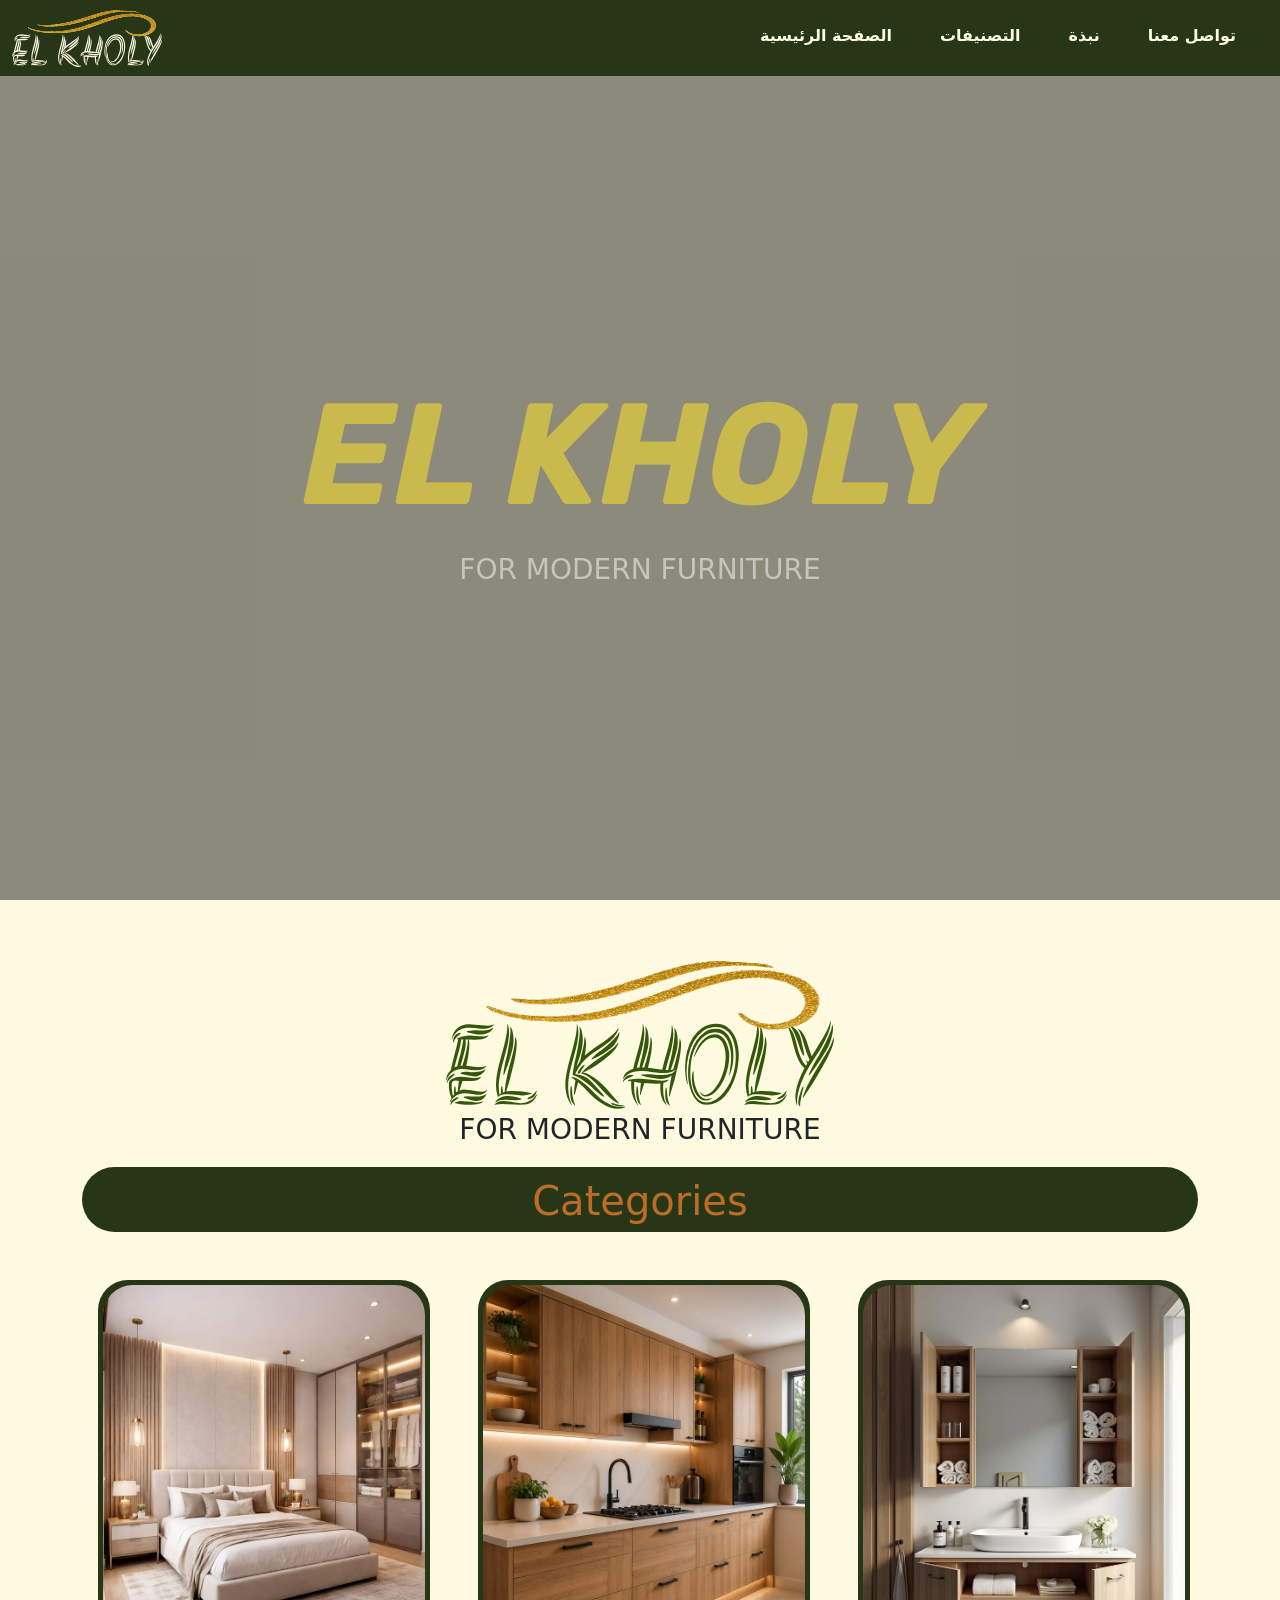
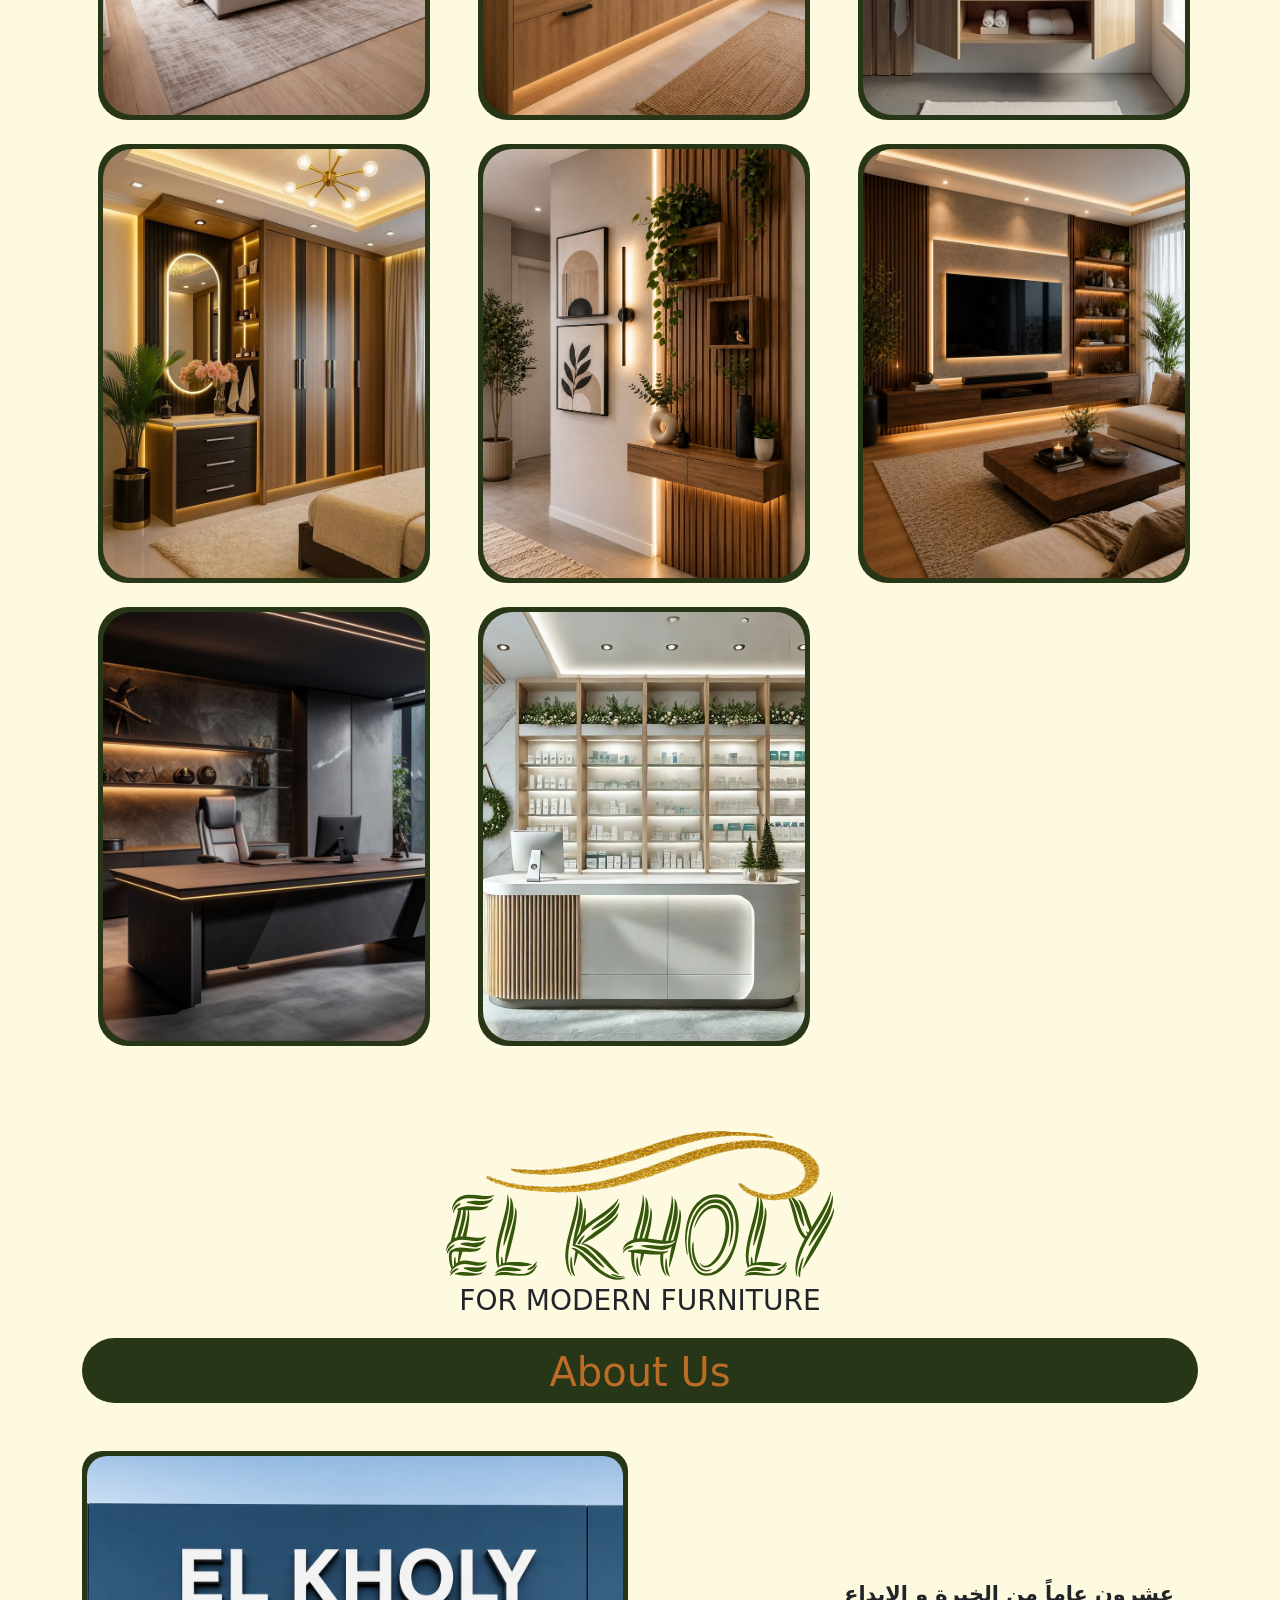
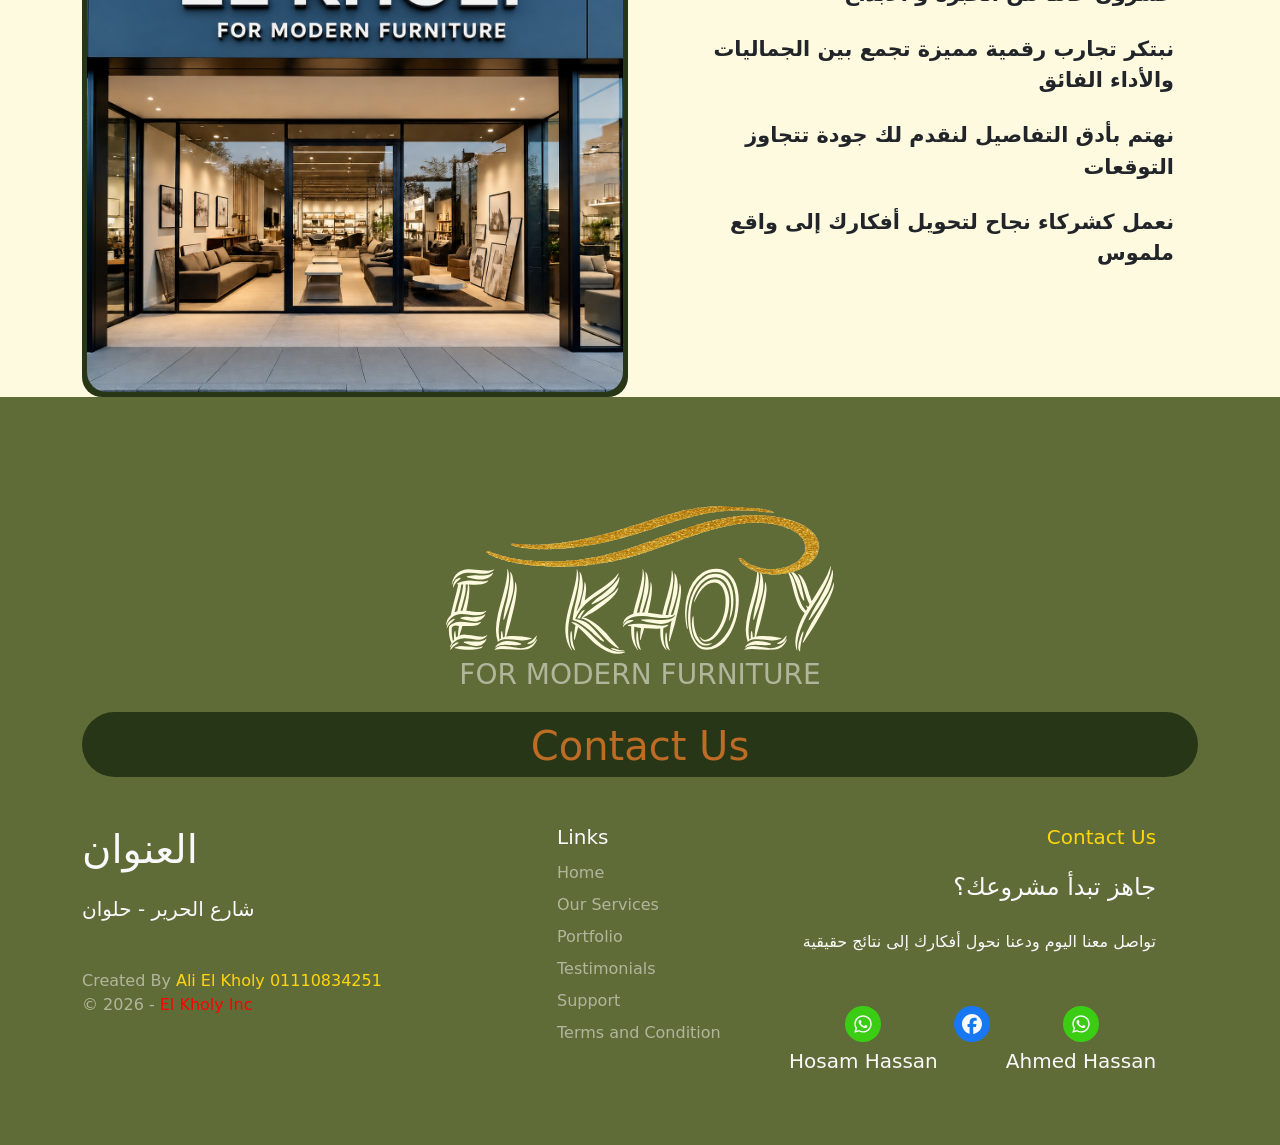
==== commit 035110ec: "edit" ====
--- a/index.html
+++ b/index.html
@@ -152,7 +152,7 @@
             <div class="row">
                 <div class="col-lg-6 col-md-12">
                     <div class="image">
-                        <img class="img-fluid" src="img/Gemini_Generated_Image_9pd7bz9pd7bz9pd7.png" alt="">
+                        <img class="img-fluid" src="img/ChatGPT Image Aug 4, 2026, 01_25_55 PM.png" alt="">
                     </div>
                 </div>
 
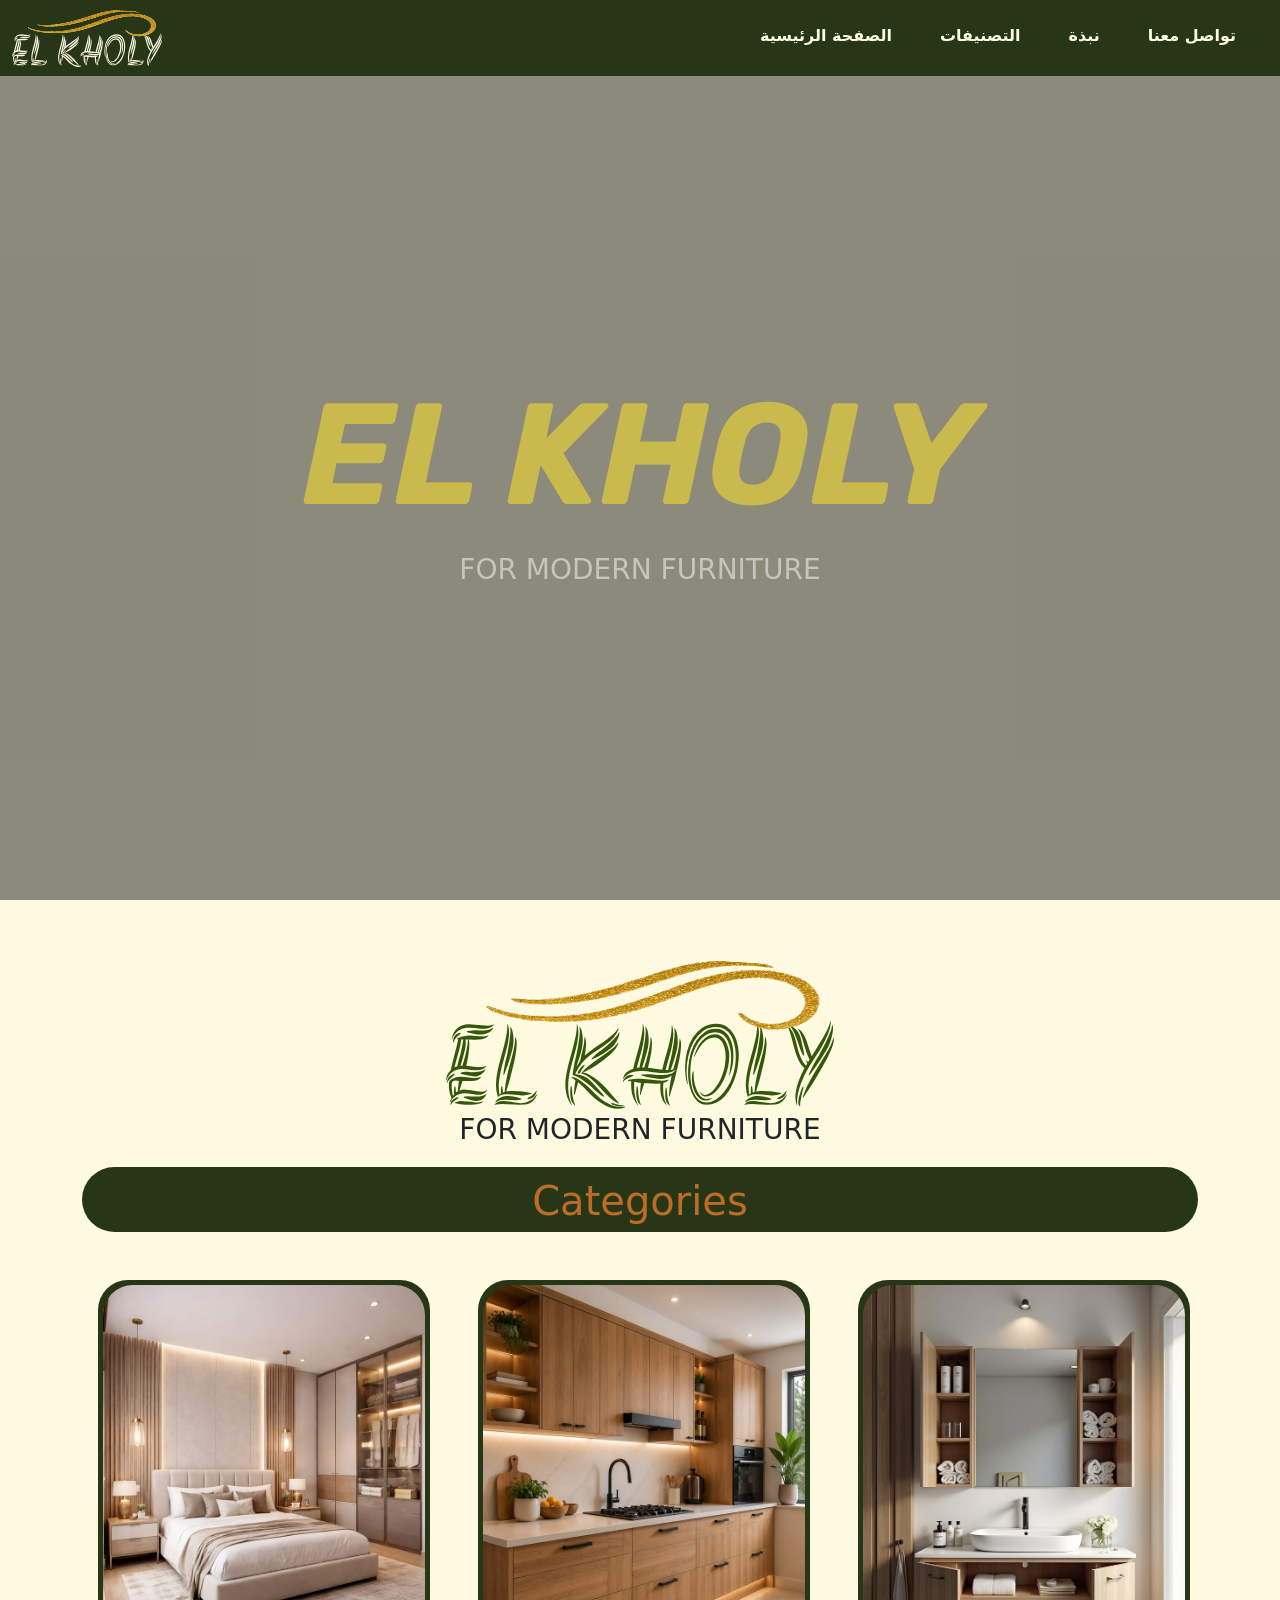
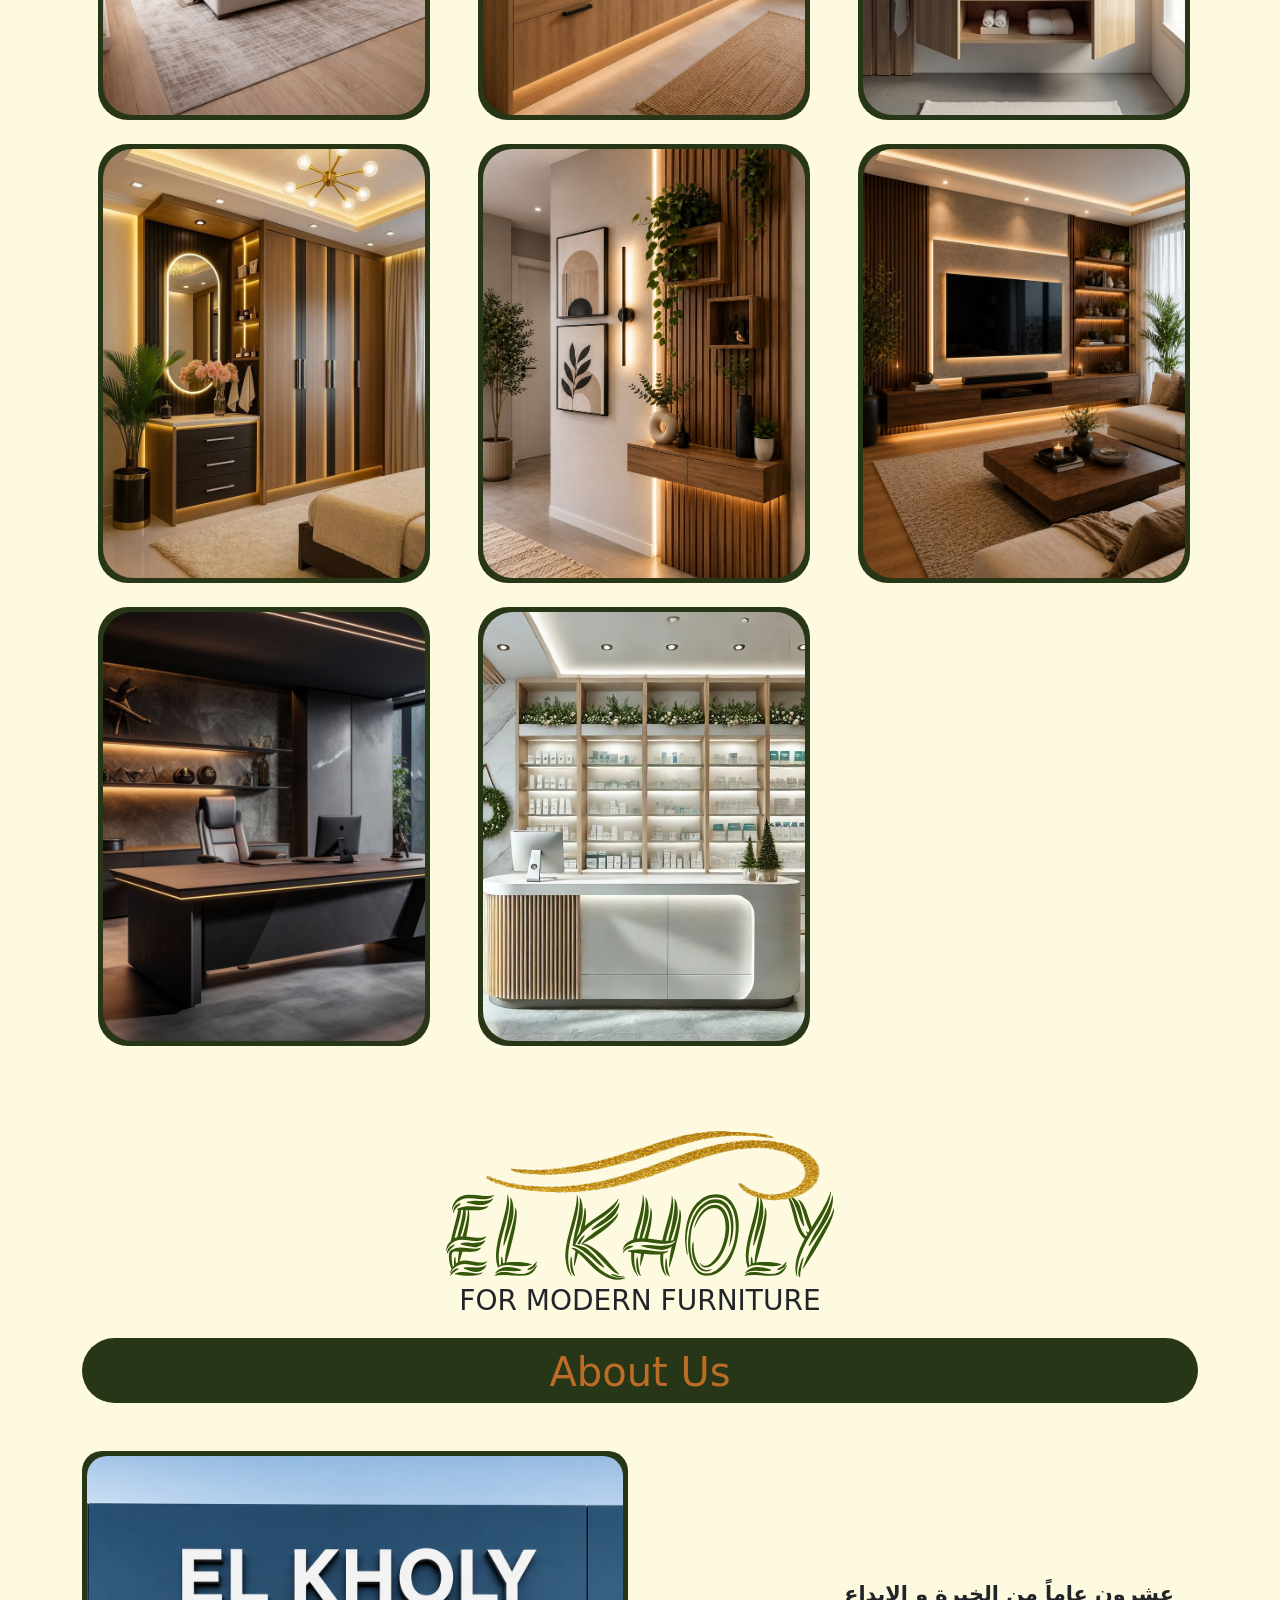
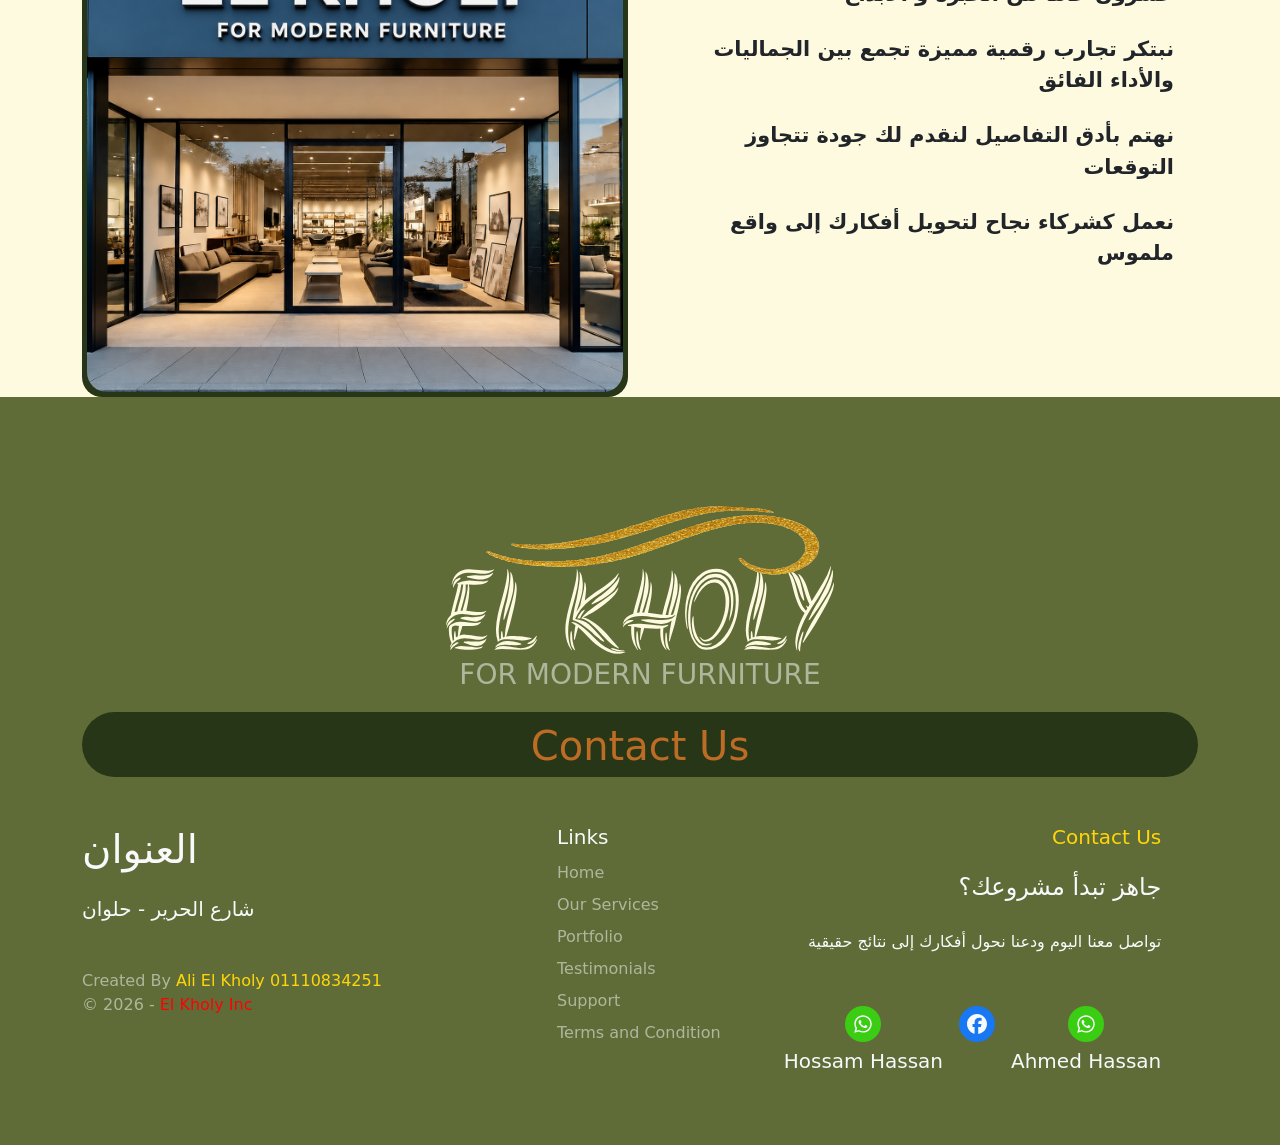
==== commit 39c74ce8: "edit Hossam" ====
--- a/index.html
+++ b/index.html
@@ -223,7 +223,7 @@
                                 <a class="d-block text-light" href="https://wa.me/201009789454">
                                     <i class="fa-brands fa-whatsapp fa-lg whatsapp rounded-circle p-2"></i>
                                 </a>
-                                <h5 class="text-light mt-1">Hosam Hassan</h5>
+                                <h5 class="text-light mt-1">Hossam Hassan</h5>
                             </li>
                             <li>
                                 <a class="d-block text-light" href="https://www.facebook.com/share/1BU3RAs3ZS/"><i
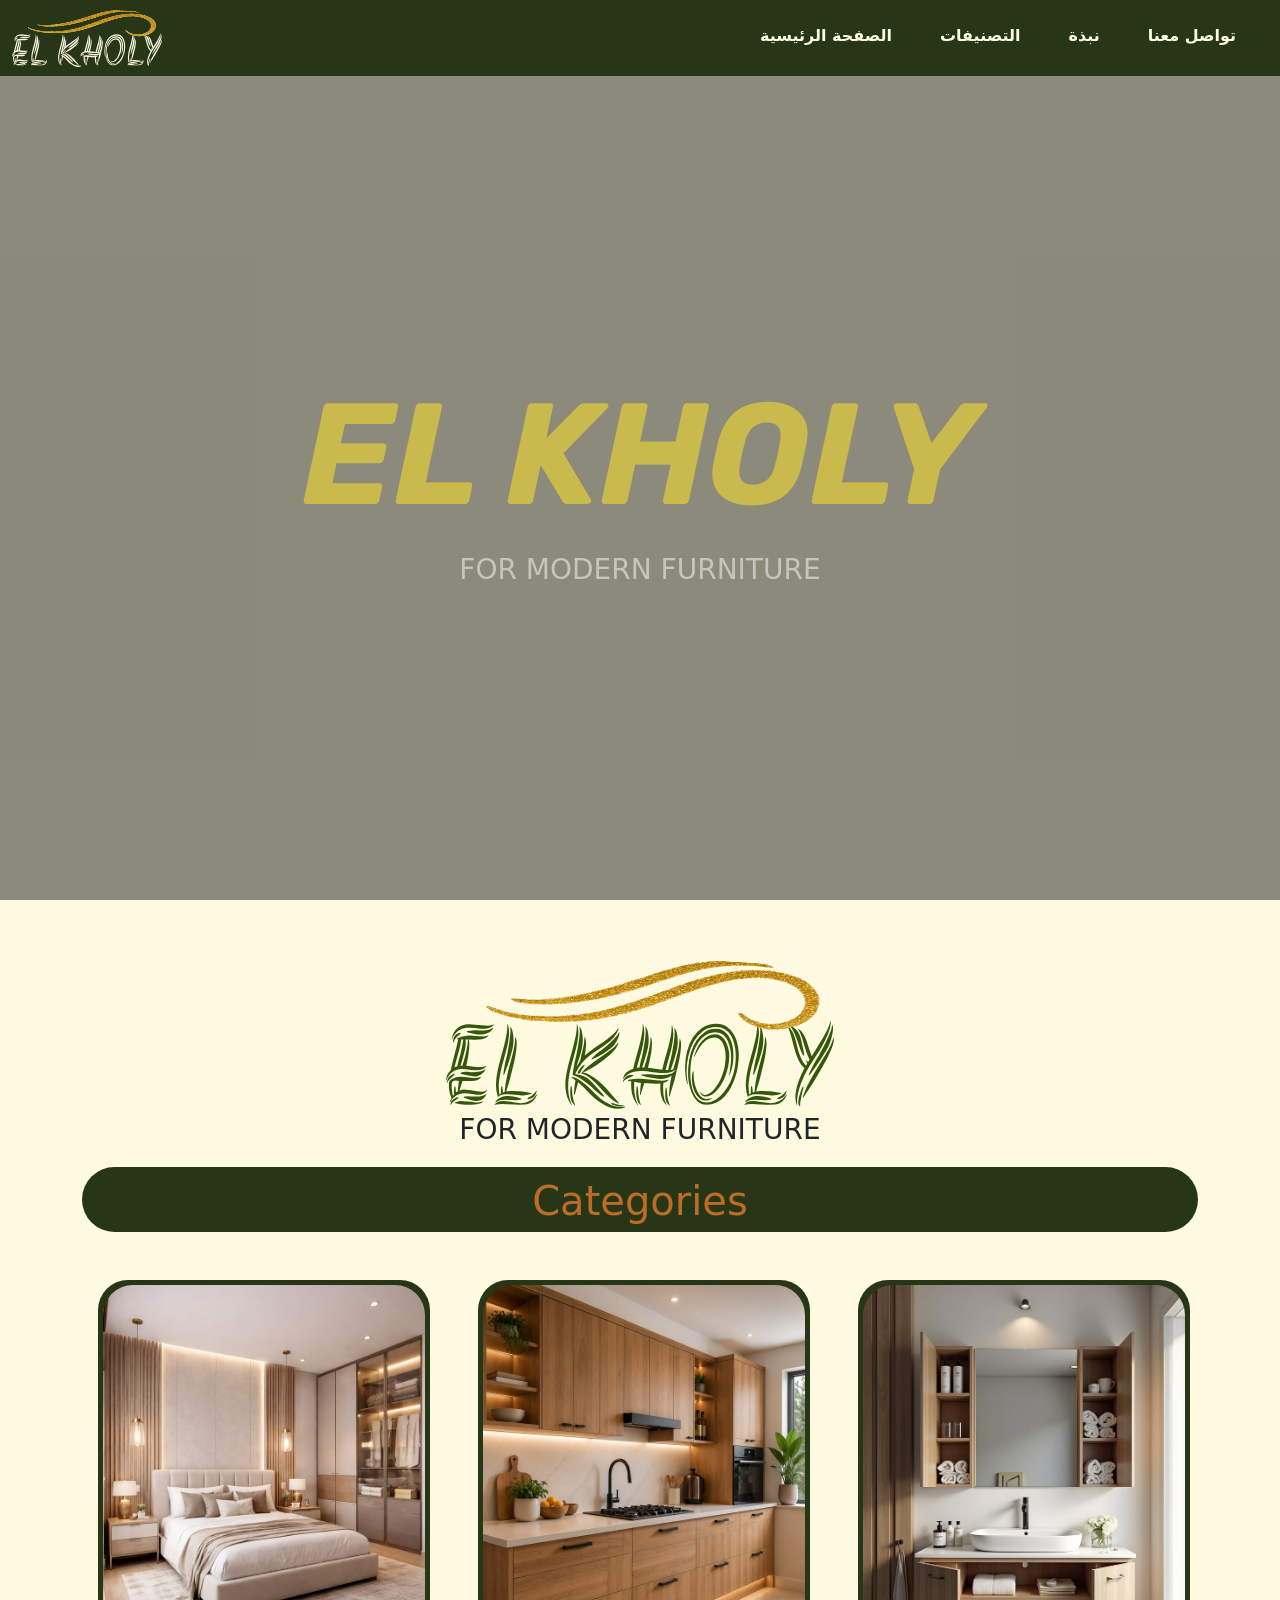
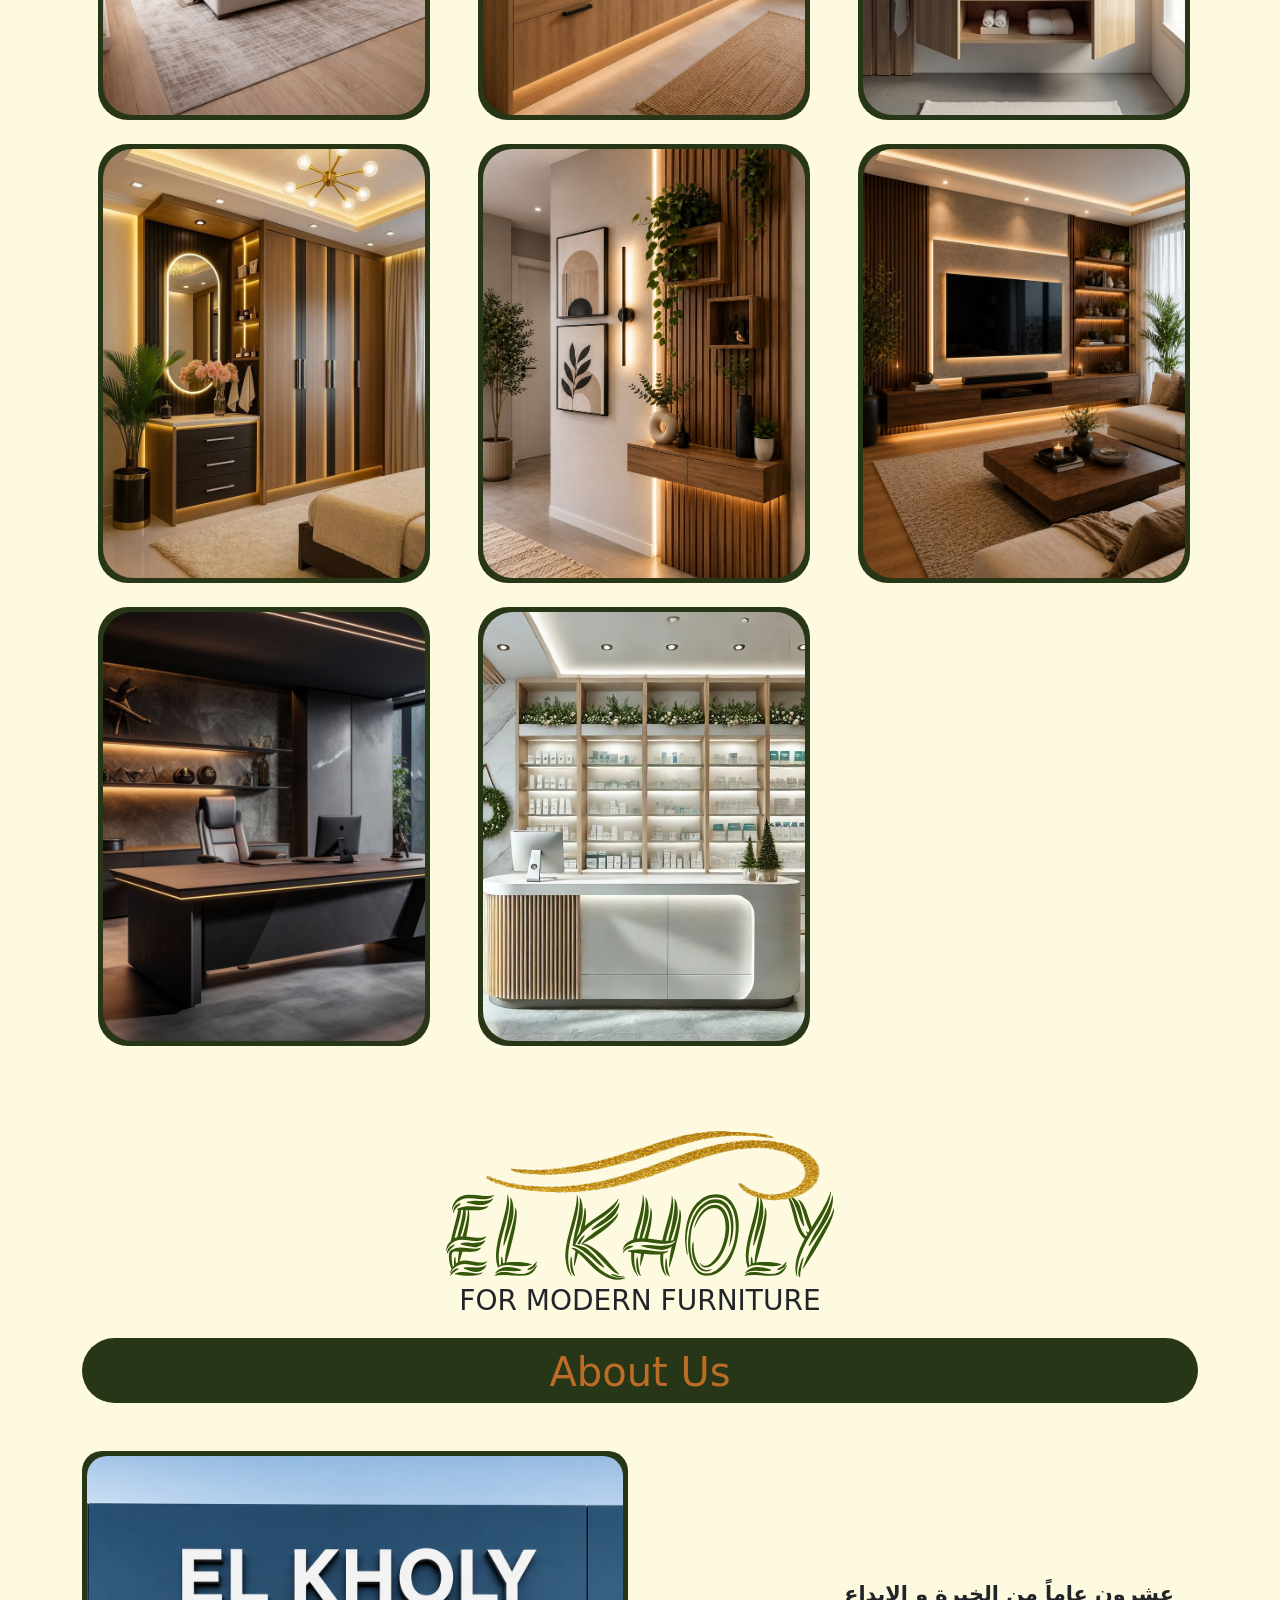
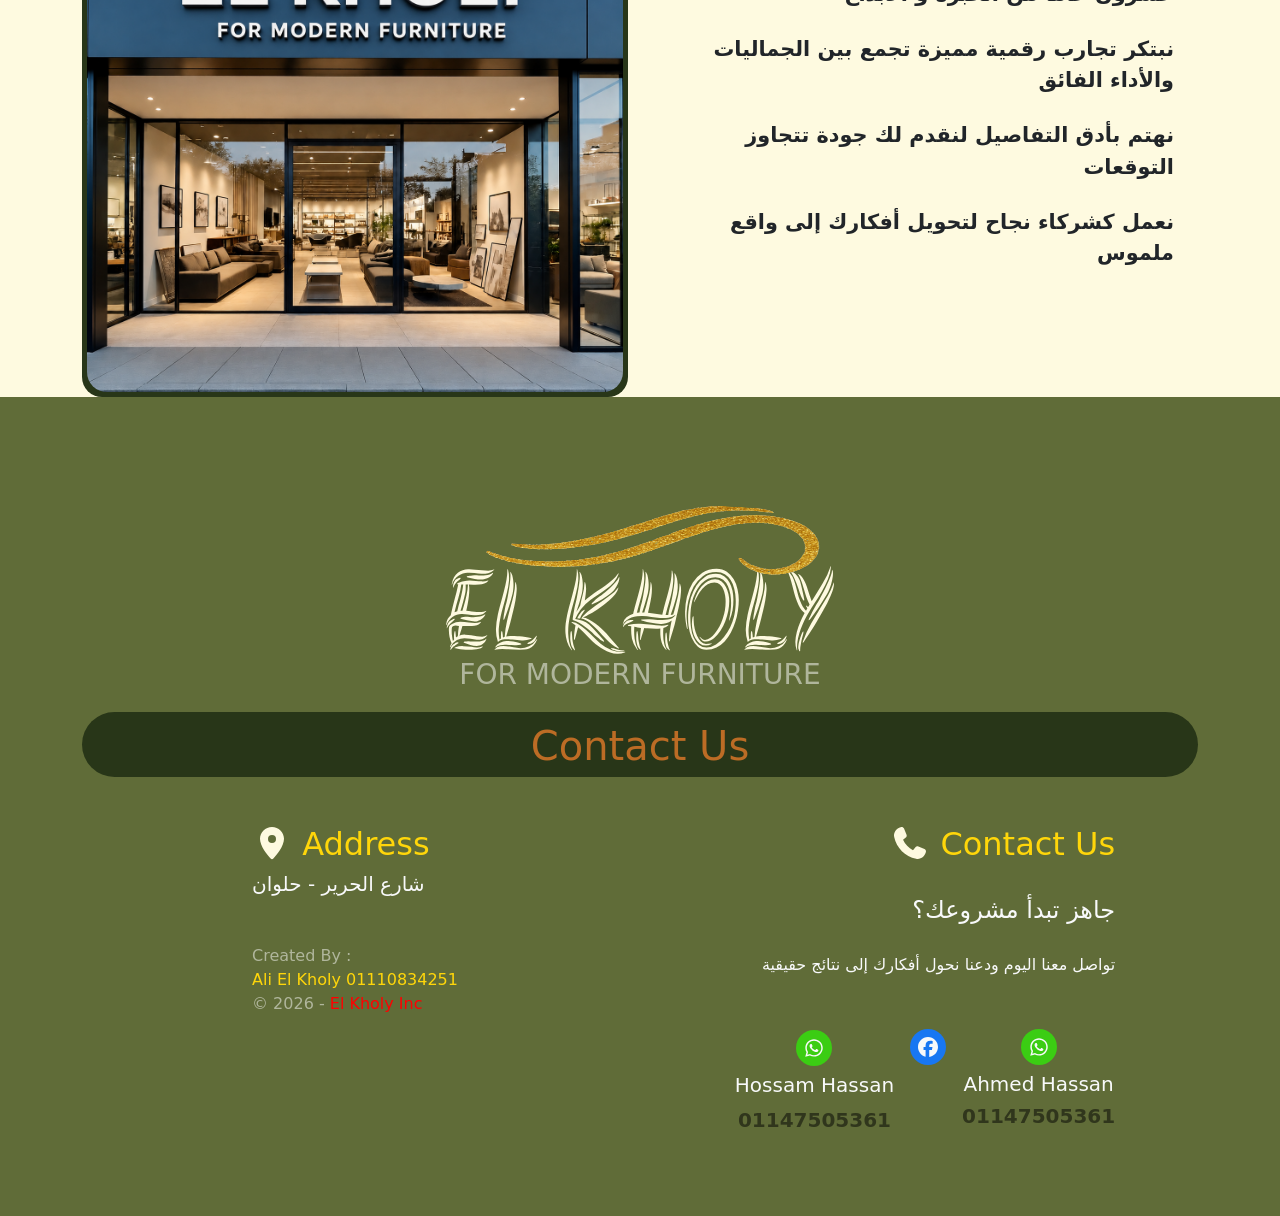
==== commit 18c65607: "edit footer" ====
--- a/index.html
+++ b/index.html
@@ -184,39 +184,35 @@
 
                 <h1 class=" ">Contact Us</h1>
             </div>
-            <div class="row mt-5">
-                <div class="col-md-4 col-lg-5">
-                    <div class="info mb-5 ">
-                        <h1 class="mb-4  text-light">العنوان</h1>
+                <div class="row mt-5">
+                <div class="col-md-6 col-lg-6  d-flex justify-content-center justify-content-center">
+                    <div class="info ">
+                        <h1 class="fs-2" style="color: var(--light-main-color);">
+                            <i class="fa-solid fa-location-dot" style="color:var(--cornsilk);"></i> Address
+                        </h1>
                         <h5 class="mb-5 text-light">
                             شارع الحرير - حلوان
                         </h5>
-                        <div class="copyright">
-                            Created By <span>Ali El Kholy 01110834251</span>
+                        <div class="copyright d-md-flex d-lg-flex d-none flex-column ">
+                            Created By : <span>Ali El Kholy 01110834251</span>
                             <div>&copy; 2026 - <span>El Kholy Inc</span></div>
                         </div>
-                    </div>
-                </div>
-                <div class="col-md-4 col-lg-2">
-                    <div class="links">
-                        <h5 class="text-light">Links</h5>
-                        <ul class="list-unstyled lh-lg">
-                            <li>Home</li>
-                            <li>Our Services</li>
-                            <li>Portfolio</li>
-                            <li>Testimonials</li>
-                            <li>Support</li>
-                            <li>Terms and Condition</li>
-                        </ul>
-                    </div>
-                </div>
-                <div class="col-md-4 col-lg-5 d-flex justify-content-center justify-content-center">
+
+                    </div>
+                </div>
+
+
+
+                <div class="col-md-6 col-lg-6 mb-3  d-flex justify-content-center justify-content-center">
                     <div class="contact text-md-end">
-                        <h5 class="" style="color: var(--light-main-color);">Contact Us</h5>
-                        <h4 class="mb-4 mt-4 text-light">جاهز تبدأ مشروعك؟</h4>
-                        <p class="lh-lg mt-3 mb-5 text-light">تواصل معنا اليوم ودعنا نحول أفكارك إلى نتائج حقيقية</p>
-
-                         <ul
+                        <h5 class="fs-2 pb-2" style="color: var(--light-main-color);">
+                            <i class="fa-solid fa-phone" style="color:var(--cornsilk);"></i> Contact Us
+                        </h5>
+                        <h4 class=" mb-4 mt-4 text-light">جاهز تبدأ مشروعك؟</h4>
+                        <p class="lh-lg mt-3 mb-5 text-light">تواصل معنا اليوم ودعنا نحول أفكارك إلى نتائج حقيقية
+                        </p>
+
+                        <ul
                             class="d-flex mt-5 list-unstyled  gap-3 justify-content-center justify-content-lg-end  justify-content-md-center">
 
                             <li class="d-flex flex-column align-items-center justify-content-center">
@@ -224,9 +220,11 @@
                                     <i class="fa-brands fa-whatsapp fa-lg whatsapp rounded-circle p-2"></i>
                                 </a>
                                 <h5 class="text-light mt-1">Hossam Hassan</h5>
+                                <h8 class="text-black-50 fw-bold fs-5">01147505361</h8>
                             </li>
                             <li>
-                                <a class="d-block text-light" href="https://www.facebook.com/share/1BU3RAs3ZS/"><i
+                                <a class="d-block text-light"
+                                    href="https://www.facebook.com/profile.php?id=61592479056152"><i
                                         class="fa-brands fa-facebook fa-lg facebook rounded-circle p-2"></i></a>
                             </li>
                             <li class="d-flex flex-column align-items-center justify-content-center">
@@ -234,10 +232,17 @@
                                     <i class="fa-brands fa-whatsapp fa-lg whatsapp rounded-circle p-2"></i>
                                 </a>
                                 <h5 class="text-light mt-1">Ahmed Hassan</h5>
+                                <h6 class="text-black-50 fw-bold fs-5">01147505361</h6>
                             </li>
                         </ul>
-                    </div>
-                </div>
+                        <div class="copyright d-lg-none d-md-none">
+                            Created By <span>Ali El Kholy 01110834251</span>
+                            <div>&copy; 2026 - <span>El Kholy Inc</span></div>
+                        </div>
+                    </div>
+                </div>
+
+
 
             </div>
         </div>
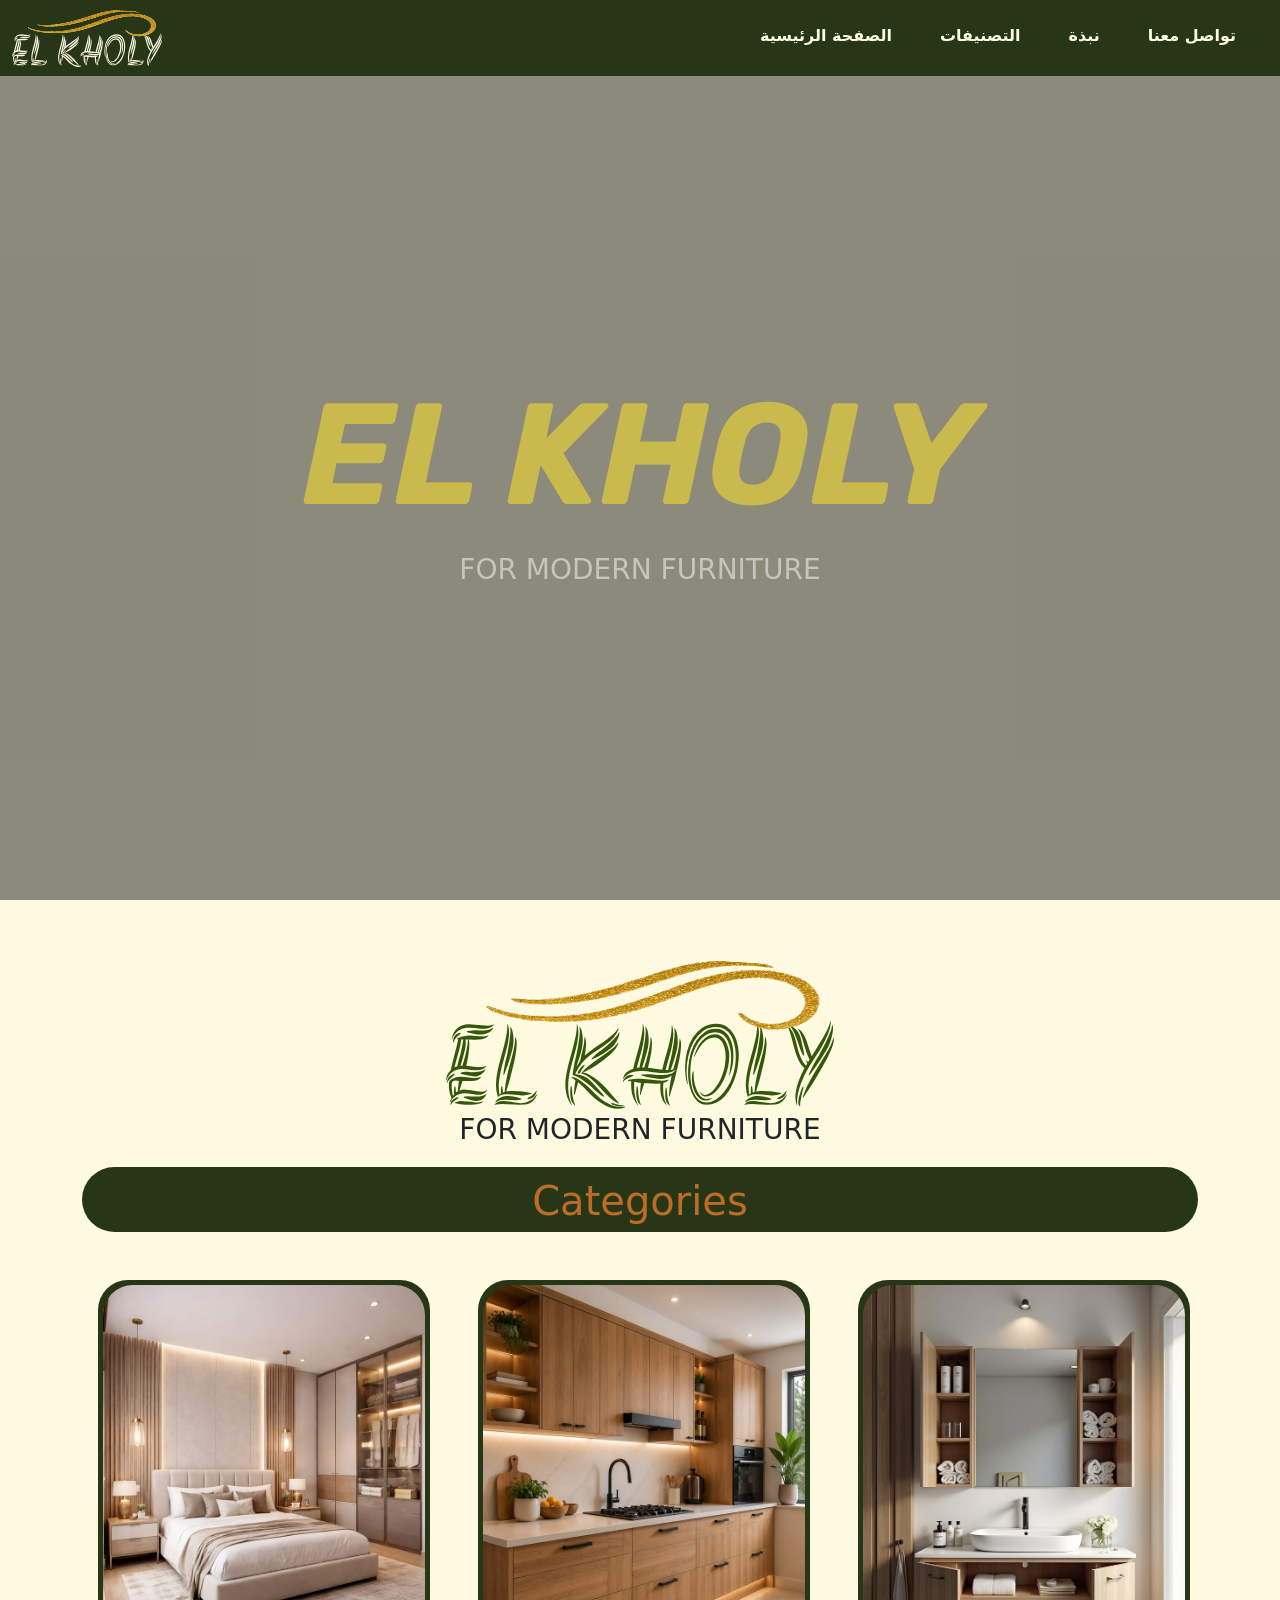
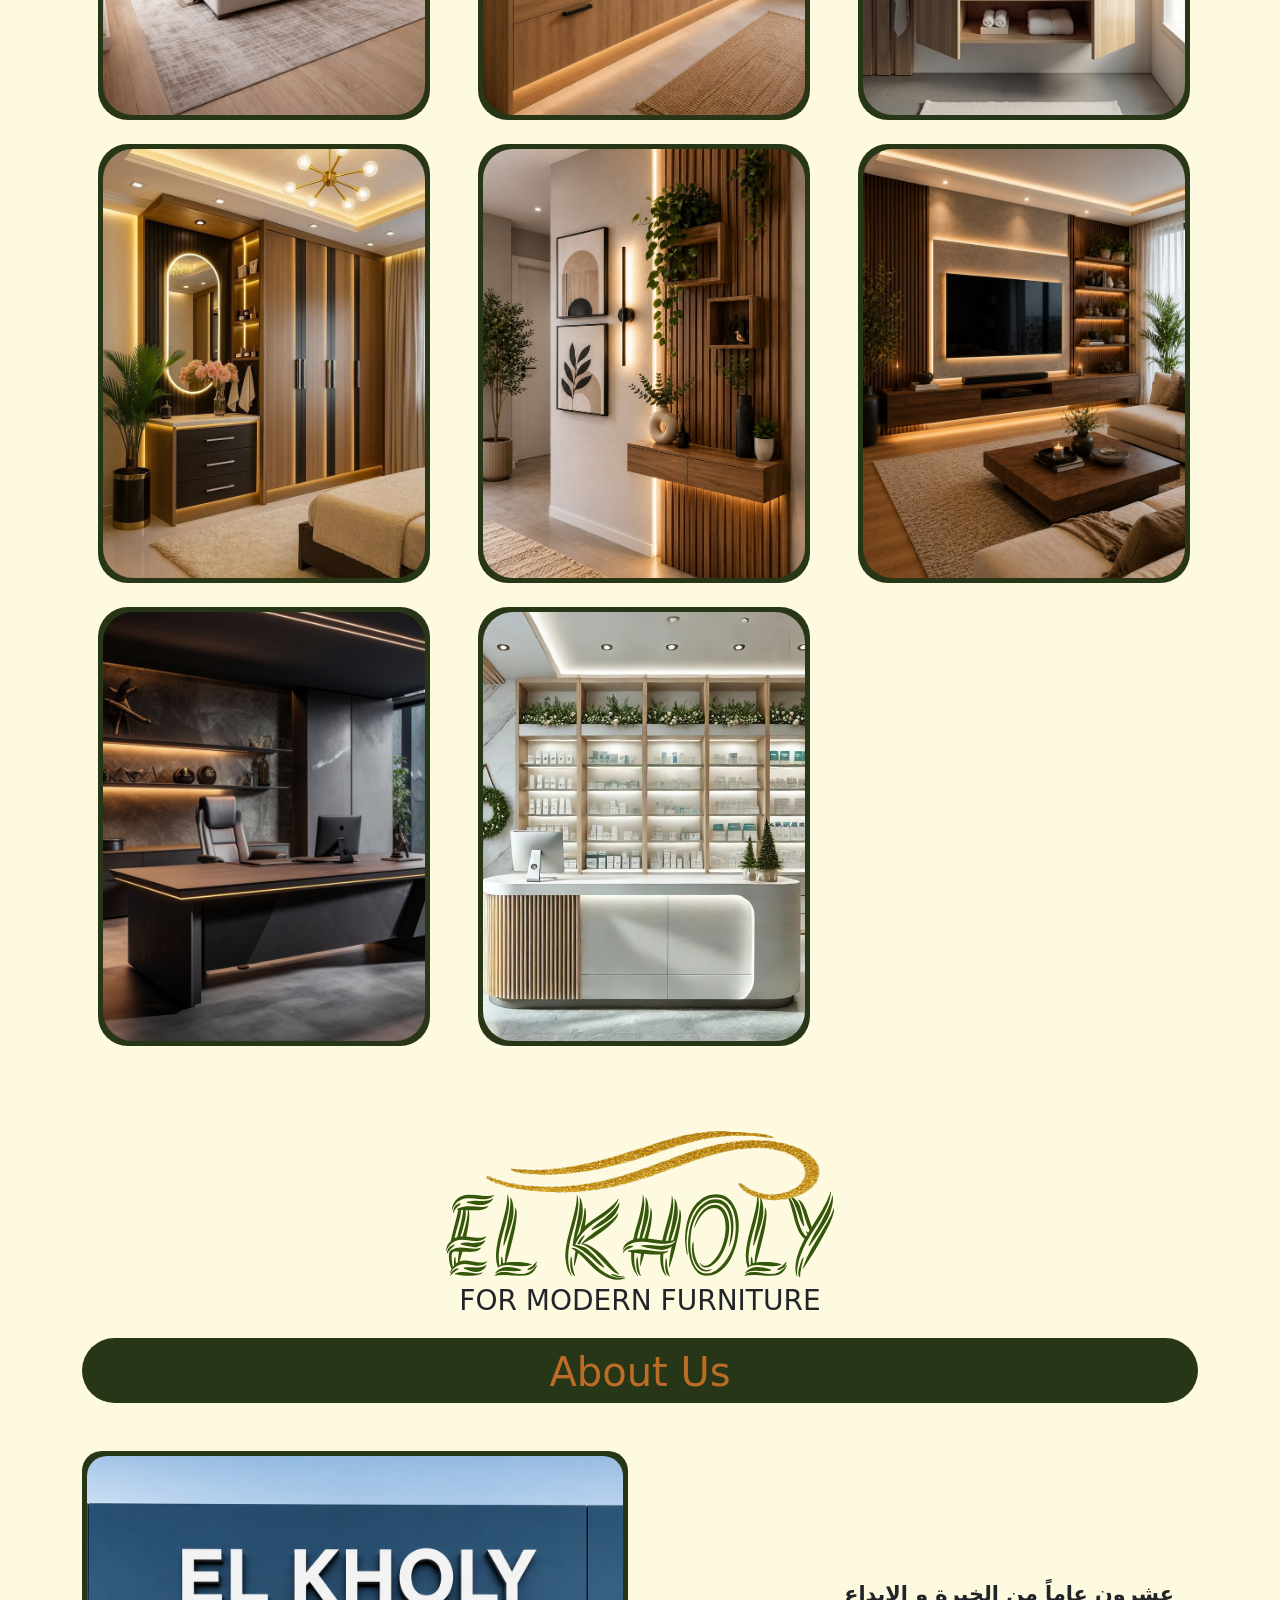
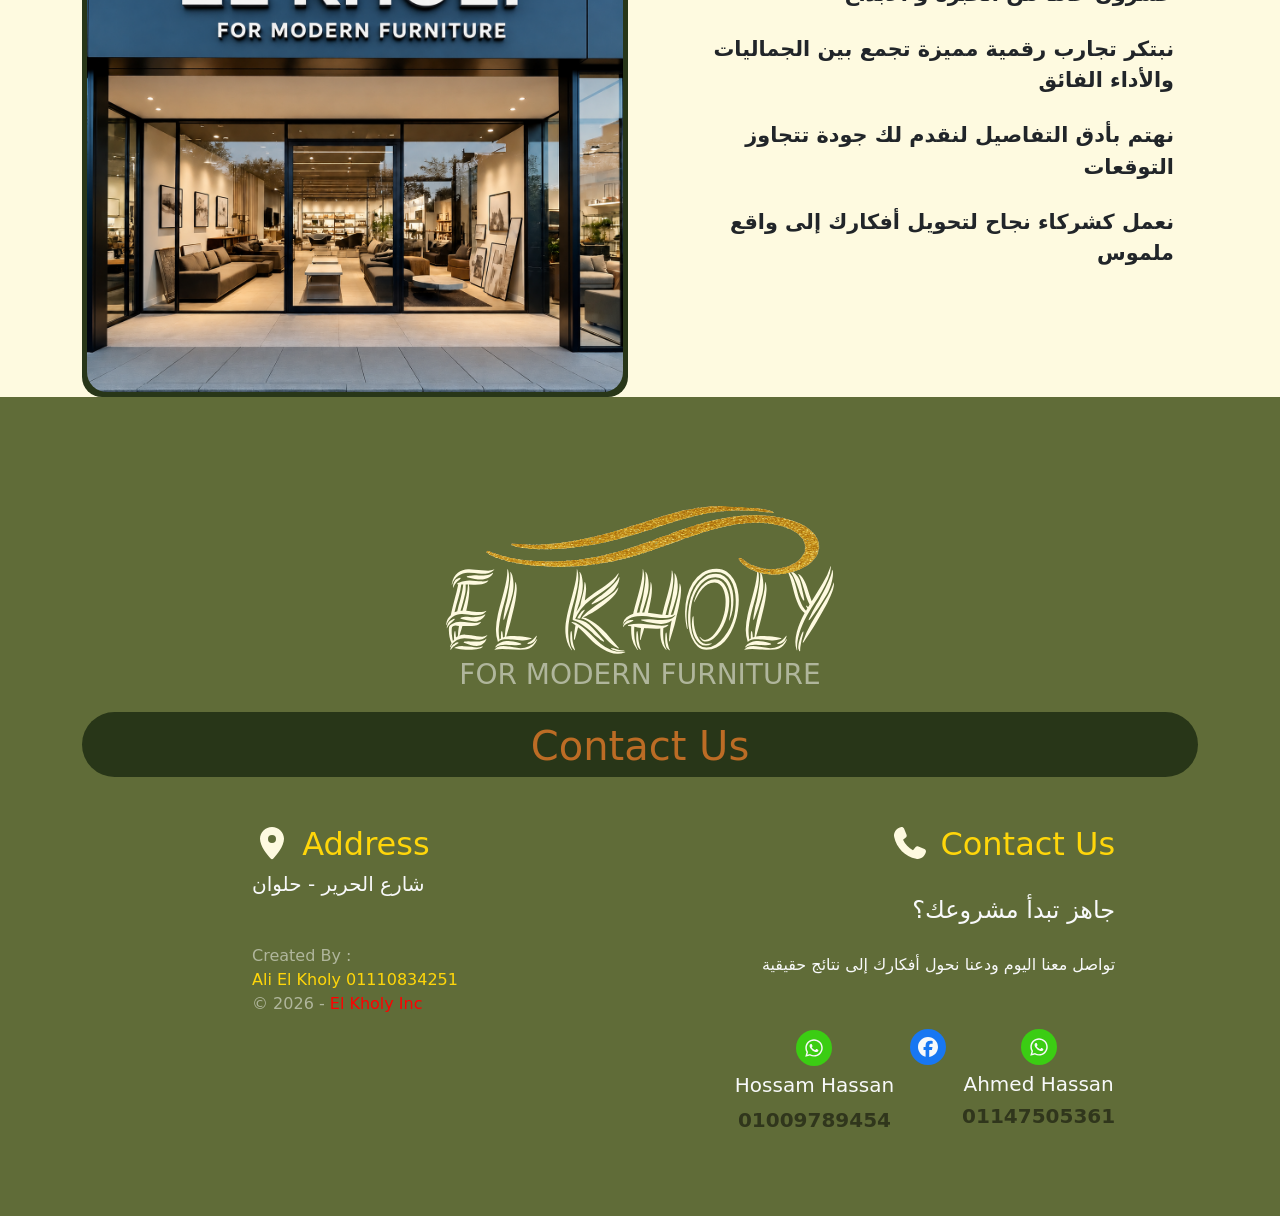
==== commit 6b18e4f6: "edit footer" ====
--- a/index.html
+++ b/index.html
@@ -220,7 +220,7 @@
                                     <i class="fa-brands fa-whatsapp fa-lg whatsapp rounded-circle p-2"></i>
                                 </a>
                                 <h5 class="text-light mt-1">Hossam Hassan</h5>
-                                <h8 class="text-black-50 fw-bold fs-5">01147505361</h8>
+                                <h8 class="text-black-50 fw-bold fs-5">01009789454</h8>
                             </li>
                             <li>
                                 <a class="d-block text-light"
--- a/css/style.css
+++ b/css/style.css
@@ -245,7 +245,7 @@
 
 }
 
-.footer .info .copyright>span {
+.footer .copyright>span {
     color: var(--light-main-color);
 }
 
